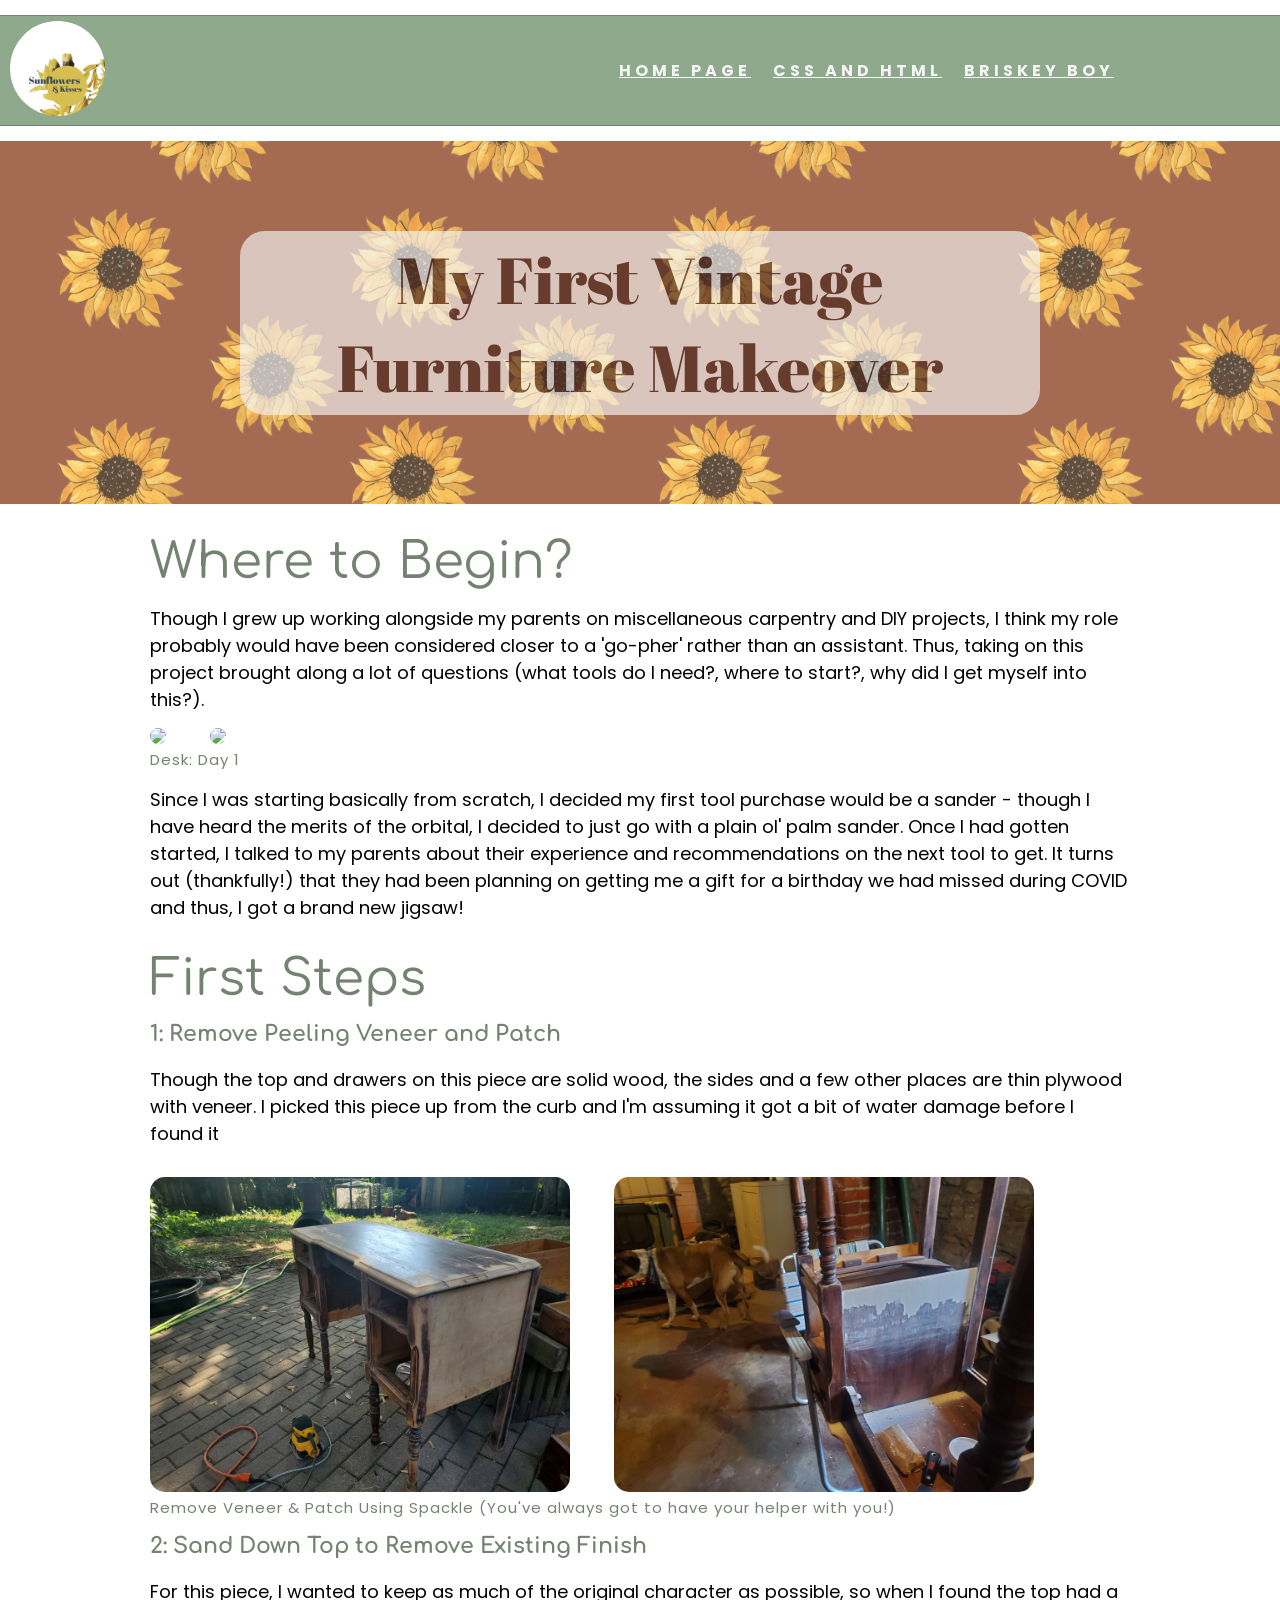
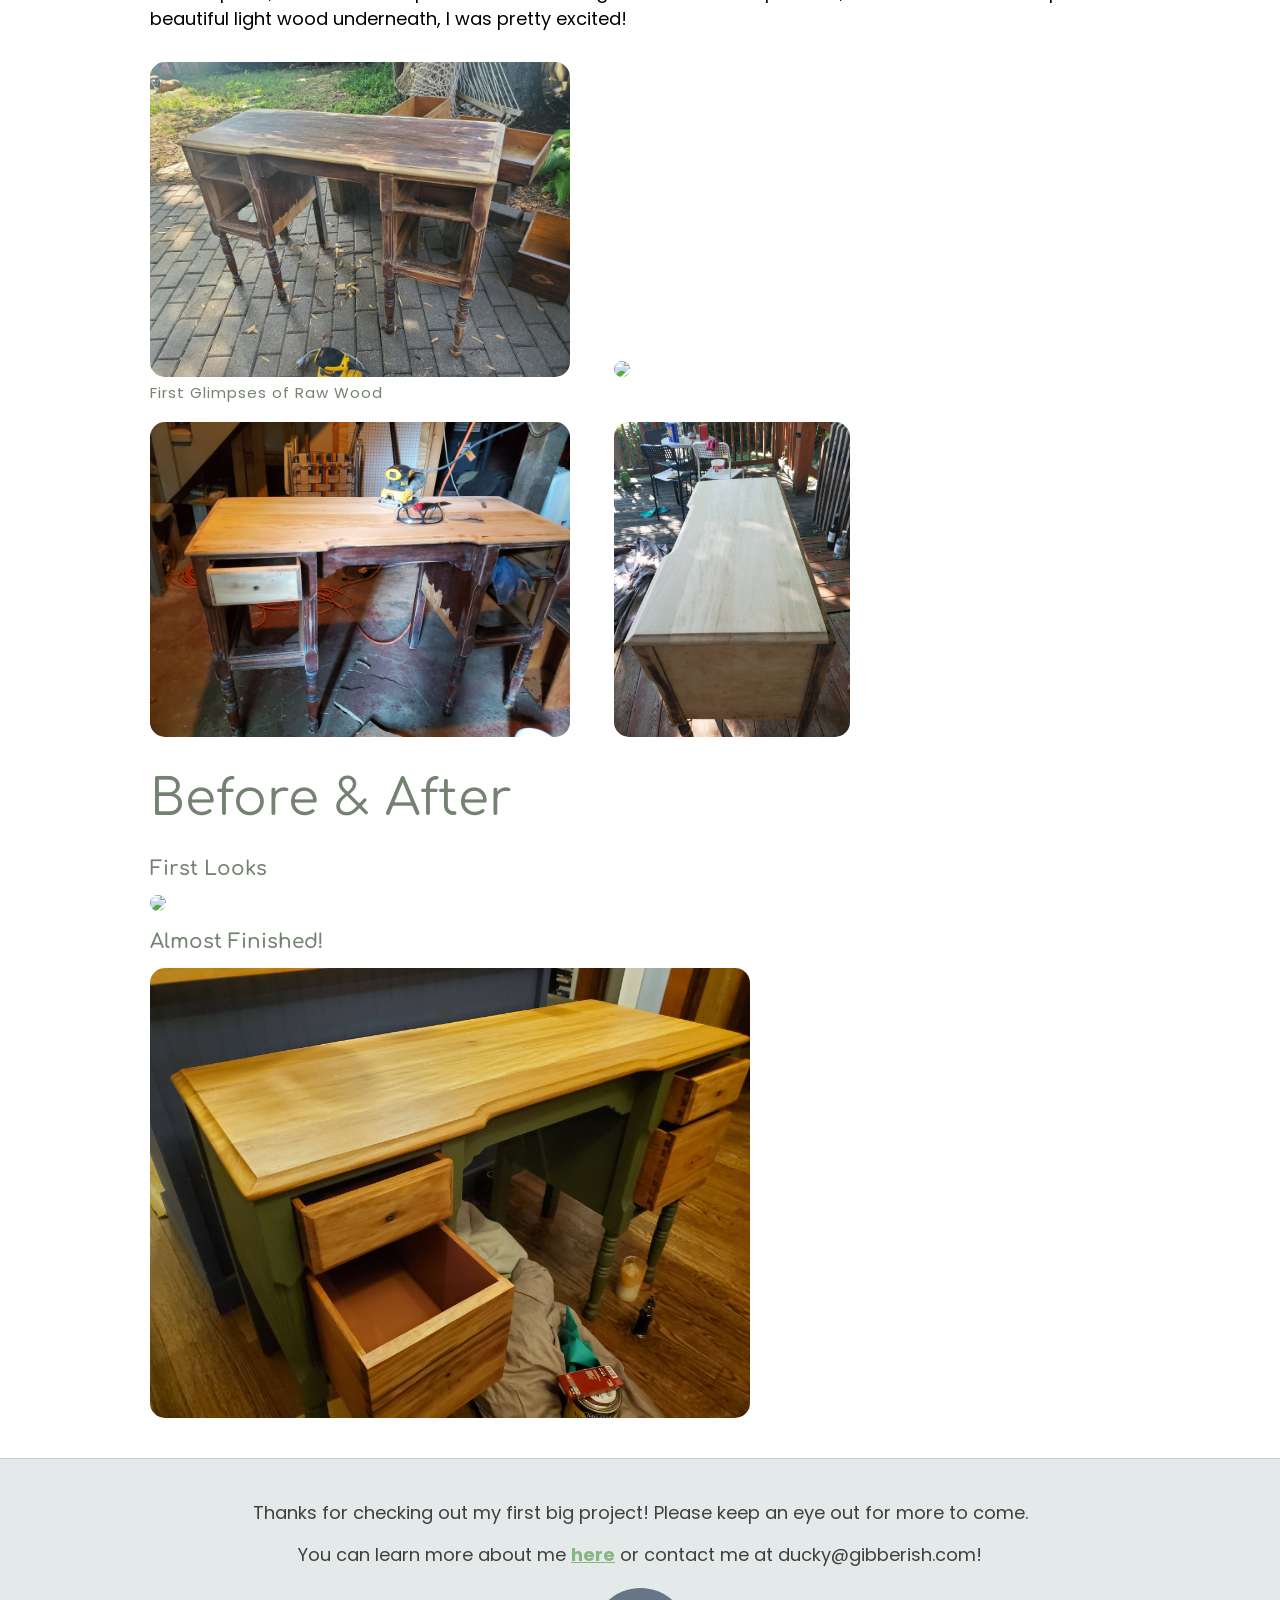
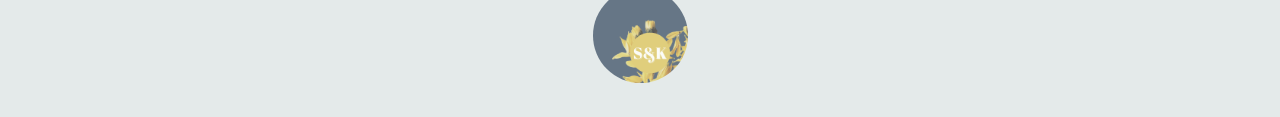
==== desk.html @ 73974607 "MISC" ====
<!DOCTYPE html>
<html>
<html lang="en">
  <head>
    <link href="./resources/css/desk.css" rel='stylesheet'>
    <meta charset="UTF-8">
    <meta http-equiv="X-UA-Compatible" content="IE=edge">
    <meta name="viewport" content="width=device-width, initial-scale=1.0">
    <title>Brooke's Desk Revamp</title>
    <link rel="preconnect" href="https://fonts.googleapis.com"><link rel="preconnect" href="https://fonts.gstatic.com" crossorigin><link href="https://fonts.googleapis.com/css2?family=Abril+Fatface&family=Comfortaa:wght@300;400;500;700&family=Dancing+Script:wght@400;700&family=Poppins:ital,wght@0,300;0,400;1,300;1,400&display=swap" rel="stylesheet">
  </head>

  <body>
    <nav id="nav">
      <div id="logocont">
        <a href="./index.html"><img id="logo" src="./resources/Images/TEST LOGO_3_12.15.22 s&k.png" alt="" height="95px"></a>
      </div>
      <div id="TBD">
        <P>|||</P>
      </div>
      <div id="menuitems">
        <ul>
          <li><a href='./index.html'>Home Page</a></li>
          <li><a href='./index1.html' title="A Few Quick Notes">CSS and HTML</a></li>
          <li><a href='./resources/Images/Brisket.mp4' target="_blank">Briskey Boy</a></li>
        </ul>
      </div>
     </nav>

    <main>
      <div id='banner'>
        <h1>My First Vintage Furniture Makeover</h1>
      </div>
      <div class="mainbody"></div>
        <h2 class='title2'>Where to Begin?</h2>
        <p>Though I grew up working alongside my parents on miscellaneous carpentry and DIY projects, I think my role
        probably would have been considered closer to a 'go-pher' rather than an assistant. Thus, taking on this project
        brought along a lot of questions (what tools do I need?, where to start?, why did I get myself into this?).</p>
        </div>

      <figure>
        <img src='./resources/Images/20220811_135604.jpg' height="" width="420" class='left-image' />
        <img src='./resources/Images/20220811_135611.jpg' height="" width="420" />
        <figcaption class='caption'>Desk: Day 1</figcaption>
      </figure>

      <p class=standardtext>Since I was starting basically from scratch, I decided my first tool purchase would be a
        sander - though I have heard the merits of the orbital, I decided to just go with a plain ol' palm sander. Once I
        had gotten started, I talked to my parents about their experience and recommendations on the next tool to get. It
        turns out (thankfully!) that they had been planning on getting me a gift for a birthday we had missed during COVID
        and thus, I got a brand new jigsaw! </p>

      <h2 class='title2'>First Steps</h2>
      <h3 class='title3'>1: Remove Peeling Veneer and Patch</h3>
      <p class='standardtext'> Though the top and drawers on this piece are solid wood, the sides and a few other places
        are thin plywood with veneer. I picked this piece up from the curb and I'm assuming it got a bit of water damage
        before I found it
      <p>

      <figure>
        <img src='./resources/Images/20220815_161656.jpg' height="" width="420" class='left-image' />
        <img src='./resources/Images/20220906_110650.jpg' height="" width="420" />
        <figcaption class='caption'>Remove Veneer & Patch Using Spackle (You've always got to have your helper with you!)
        </figcaption>
      </figure>

      <h3 class='title3'>2: Sand Down Top to Remove Existing Finish</h3>
      <p class='standardtext'> For this piece, I wanted to keep as much of the original character as possible, so when I
        found the top had a beautiful light wood underneath, I was pretty excited!
      <p>
      <figure>
        <img src='./resources/Images/20220815_161702.jpg' height="" width="420" class='left-image' />
        <img src='./resources/Images/20220908_180644.jpg' height="" width="420" />
        <figcaption class='caption'>First Glimpses of Raw Wood</figcaption>
        <br>
        <img src='./resources/Images/20220826_182515.jpg' height="" width="420" class='left-image' />
        <img src='./resources/Images/20220908_164429.jpg' height="315" width="" />
      </figure>

      <h2 class='title2'> Before & After </h2>
      <figure>
        <p class='imghead'>First Looks</p>
        <img src='./resources/Images/20220811_135611.jpg' height="" width="600" class='left-image' />
        <figcaption class='caption'></figcaption>
      </figure>
      <figure>
        <p class='imghead'>Almost Finished!</p>
        <img src='./resources/Images/20221106_182358.jpg' height="" width="600" class='left-image' />
      </figure>
      <br><br>
    </main>
    <footer>
      <p class='foot'>Thanks for checking out my first big project! Please keep an eye out for more to come.</p>
      <p class='foot'>You can learn more about me <a href=https://www.linkedin.com/in/brookedewing/ target=_blank>here</a>
        or contact me at ducky@gibberish.com!</p>
      <div id="footSandK">
        <a href="./index.html"><img id="logo" src="./resources/Images/TEST LOGO_4_12.15.22 s&k.png" alt="" height="95px"></a>
      </div>
    </footer>

  </body>

</html>
---- resources/css/desk.css ----
/*this resets the browser defaults!*/
* {
  box-sizing: border-box;
  margin: 0;
  padding: 0;
  /* border: 1px solid blue; */
  overflow-x:hidden;
}

#nav {
  display: inline-flex;
  justify-content:space-between;
  align-items: center;
  width: 100%;
  position: sticky;
  top: 0px;
  z-index: 10;
  margin: 15px 0;
  flex-wrap: wrap;
  align-content:center;
  background-color: #8EA98C;
  border-bottom: 1px solid #748371;
  border-top: 1px solid #748371;
}
 
#nav#logocont {
  width: 15%;
  min-height: 95px;
}  

img#logo {
  border-radius: 75px;
  margin: 5px 10px;
}
 
#menuitems {
  width: 70%;
  display: flex;
  justify-content:end;
  min-width: 450px;
}

#menuitems ul {
  display: flex;
  margin: 0 5px;
}

#menuitems li a {
  display: inline-flex;
  flex: 1 0 50px;
  margin: 0 3px;
  text-align: center;
  color: #f5f5f5;
  font-family: 'Poppins', sans-serif;
  font-weight: 700;
  font-size: 16px;
  letter-spacing: 4px;
  text-transform: uppercase;
  transition: background-color 0.75s color 0.75s;
  list-style: none;
  padding: 8px;
  border-radius: 7px;
}

#menuitems a:hover {
  color: black;
  background-color: f5f5f5;
}

#menuitems a:active {
  color: f5f5f5;
  background-color: #aa6f10;
}

#TBD {
  width: 10%;
  text-align: center;
}

/* Need to continue editing here!!! */

#banner {
  display: inline-flex;
  justify-content:center;
  align-items: center;
  background-image: url('../Images/Sunflower.png'); 
  background-attachment: fixed;
  background-size: 75%;
  /* height: 300px;  */
  width: 100%;
  padding: 7%;
  flex-wrap: wrap;
  overflow-x :hidden;
}

#banner h1 {
  border: 4px solid #f5f5f5;
  border-radius: 25px;
  color: #472319;
  background-color: #f5f5f5;
  opacity: 0.65;
  font-family: 'Abril Fatface', cursive;
  font-size: 65px;
  font-weight: 500;
  text-align: center;
  min-width: 500px;
  max-width: 800px;
}

main {
  position: relative;
}

h2,
h3 {
  font-family: 'Comfortaa', cursive;
  padding: 0 150px;
  margin: 15px 0px;
}


.title2 {
  color: #748371;
  font-size: 50px;
  padding-top: 15px;
  font-weight: 400;
}

.title3 {
  color: #748371;
  font-size: 22px;
  padding-bottom: 5px;
}

p,
ul {
  color: #000;
  font-family: 'Poppins', sans-serif;
  font-size: 18px;
  padding: 0 150px;
  margin: 15px 0px;
}

figcaption {
  padding-left: 45px;
}

img {
  margin-left: 40px;
  border-radius: 15px;
}

a {
  color: #748371;
}

a:hover {
  color: #F7FFFF;
}

.imghead {
  color: #748371;
  font-family: 'Comfortaa', cursive;
  font-size: 20px;
  font-weight: 600;
}

.caption {
  color: #748371;
  font-weight: 400px;
  font-family: 'Poppins', sans-serif;
  font-size: 15px;
  letter-spacing: 1px;
  padding: 0 150px;
}


footer {
  opacity: 0.75;
  text-align: center;
  padding-top: 25px;
  padding-bottom: 25px;
  border-top: 1px solid #B6BCBB;
  background-color: #DCE4E3;
  position: relative;
}

a[href*='linkedin'] {
  color: #629D57;
  font-weight: bold;
}

.left-image {
  margin-left: 150px;
}
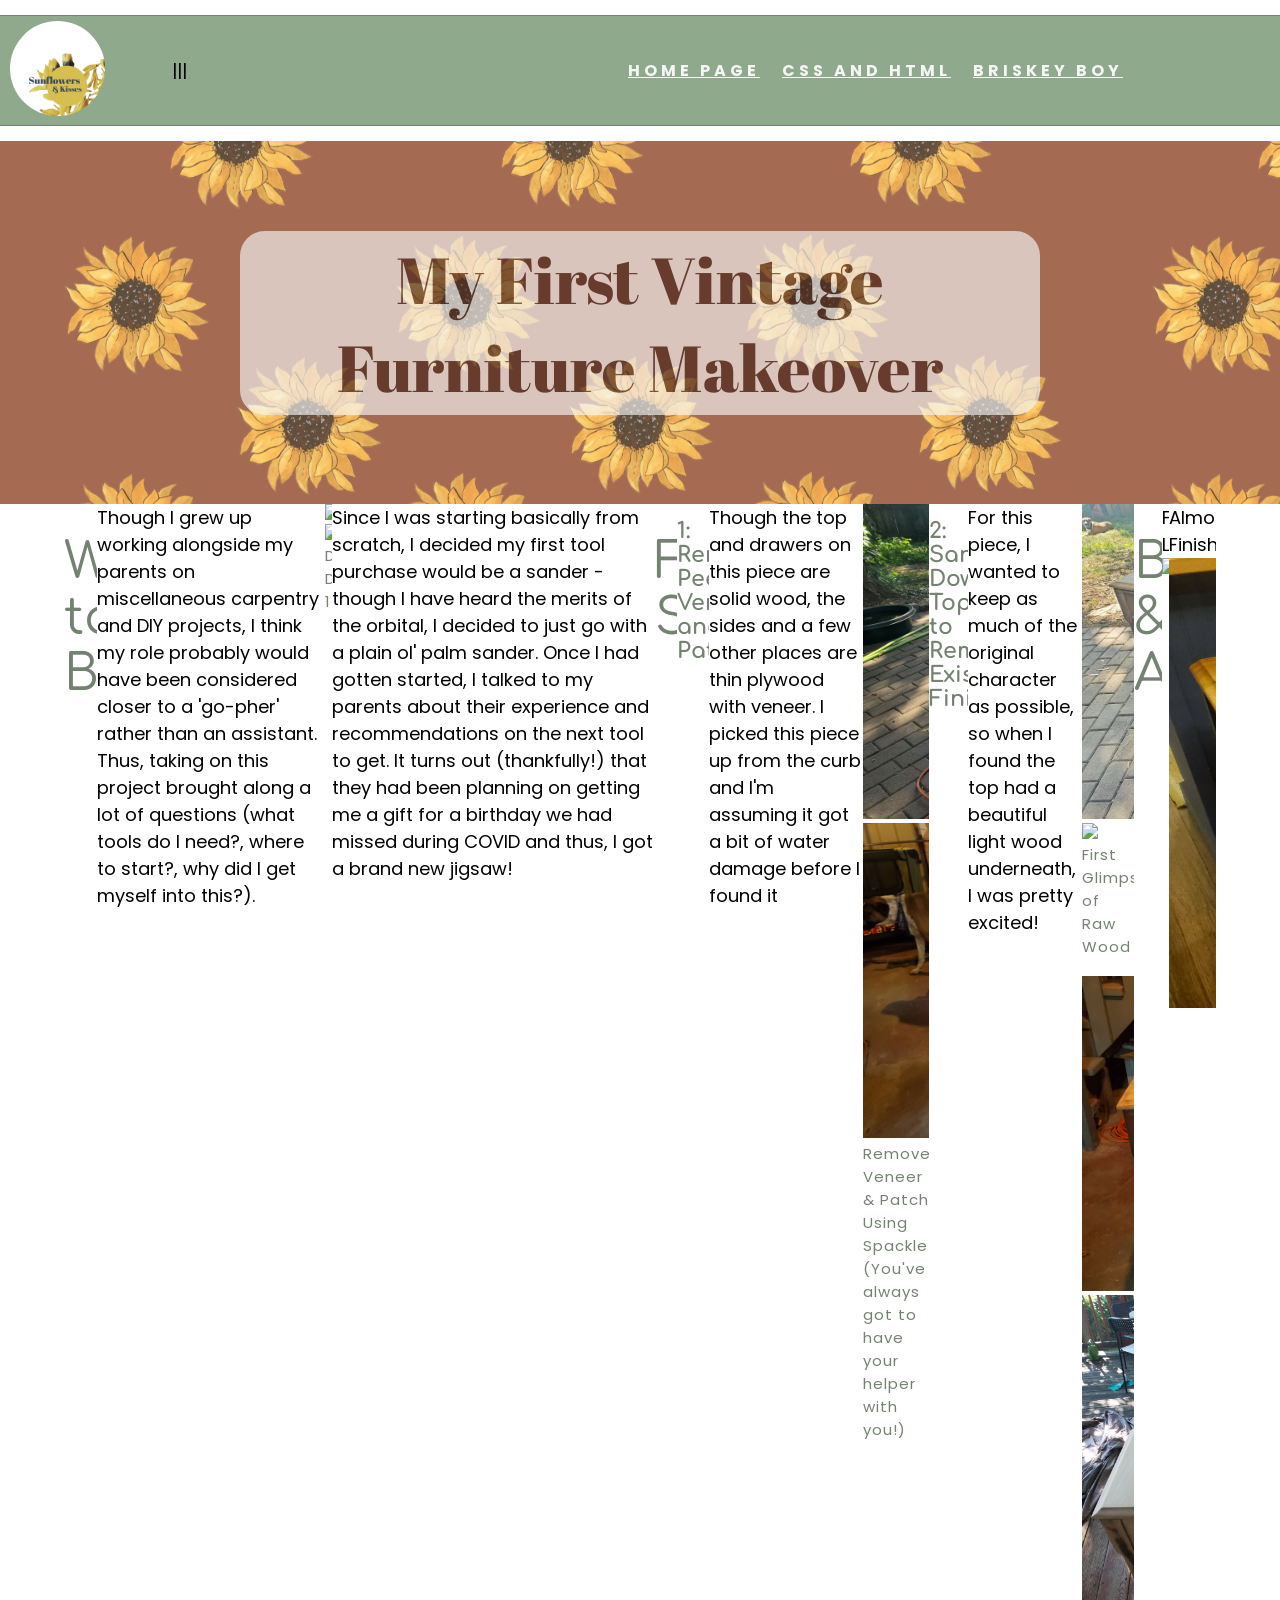
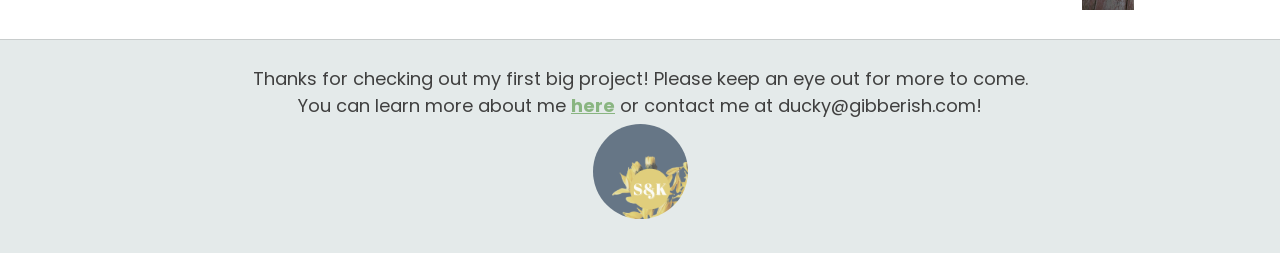
==== commit 2105dba6: "MISC" ====
--- a/desk.html
+++ b/desk.html
@@ -31,63 +31,64 @@
       <div id='banner'>
         <h1>My First Vintage Furniture Makeover</h1>
       </div>
-      <div class="mainbody"></div>
+      <div class="mainbody">
         <h2 class='title2'>Where to Begin?</h2>
         <p>Though I grew up working alongside my parents on miscellaneous carpentry and DIY projects, I think my role
         probably would have been considered closer to a 'go-pher' rather than an assistant. Thus, taking on this project
         brought along a lot of questions (what tools do I need?, where to start?, why did I get myself into this?).</p>
-        </div>
+        
 
-      <figure>
-        <img src='./resources/Images/20220811_135604.jpg' height="" width="420" class='left-image' />
-        <img src='./resources/Images/20220811_135611.jpg' height="" width="420" />
-        <figcaption class='caption'>Desk: Day 1</figcaption>
-      </figure>
+        <figure>
+          <img src='./resources/Images/20220811_135604.jpg' height="" width="420" class='left-image' />
+          <img src='./resources/Images/20220811_135611.jpg' height="" width="420" />
+          <figcaption class='caption'>Desk: Day 1</figcaption>
+        </figure>
 
-      <p class=standardtext>Since I was starting basically from scratch, I decided my first tool purchase would be a
+        <p class=standardtext>Since I was starting basically from scratch, I decided my first tool purchase would be a
         sander - though I have heard the merits of the orbital, I decided to just go with a plain ol' palm sander. Once I
         had gotten started, I talked to my parents about their experience and recommendations on the next tool to get. It
         turns out (thankfully!) that they had been planning on getting me a gift for a birthday we had missed during COVID
         and thus, I got a brand new jigsaw! </p>
 
-      <h2 class='title2'>First Steps</h2>
-      <h3 class='title3'>1: Remove Peeling Veneer and Patch</h3>
-      <p class='standardtext'> Though the top and drawers on this piece are solid wood, the sides and a few other places
+        <h2 class='title2'>First Steps</h2>
+        <h3 class='title3'>1: Remove Peeling Veneer and Patch</h3>
+        <p class='standardtext'> Though the top and drawers on this piece are solid wood, the sides and a few other places
         are thin plywood with veneer. I picked this piece up from the curb and I'm assuming it got a bit of water damage
         before I found it
-      <p>
+        <p>
 
-      <figure>
-        <img src='./resources/Images/20220815_161656.jpg' height="" width="420" class='left-image' />
-        <img src='./resources/Images/20220906_110650.jpg' height="" width="420" />
-        <figcaption class='caption'>Remove Veneer & Patch Using Spackle (You've always got to have your helper with you!)
-        </figcaption>
-      </figure>
+        <figure>
+          <img src='./resources/Images/20220815_161656.jpg' height="" width="420" class='left-image' />
+          <img src='./resources/Images/20220906_110650.jpg' height="" width="420" />
+          <figcaption class='caption'>Remove Veneer & Patch Using Spackle (You've always got to have your helper with you!)
+          </figcaption>
+        </figure>
 
-      <h3 class='title3'>2: Sand Down Top to Remove Existing Finish</h3>
-      <p class='standardtext'> For this piece, I wanted to keep as much of the original character as possible, so when I
+        <h3 class='title3'>2: Sand Down Top to Remove Existing Finish</h3>
+        <p class='standardtext'> For this piece, I wanted to keep as much of the original character as possible, so when I
         found the top had a beautiful light wood underneath, I was pretty excited!
-      <p>
-      <figure>
-        <img src='./resources/Images/20220815_161702.jpg' height="" width="420" class='left-image' />
-        <img src='./resources/Images/20220908_180644.jpg' height="" width="420" />
-        <figcaption class='caption'>First Glimpses of Raw Wood</figcaption>
-        <br>
-        <img src='./resources/Images/20220826_182515.jpg' height="" width="420" class='left-image' />
-        <img src='./resources/Images/20220908_164429.jpg' height="315" width="" />
-      </figure>
+        <p>
+        <figure>
+          <img src='./resources/Images/20220815_161702.jpg' height="" width="420" class='left-image' />
+          <img src='./resources/Images/20220908_180644.jpg' height="" width="420" />
+          <figcaption class='caption'>First Glimpses of Raw Wood</figcaption>
+          <br>
+          <img src='./resources/Images/20220826_182515.jpg' height="" width="420" class='left-image' />
+          <img src='./resources/Images/20220908_164429.jpg' height="315" width="" />
+        </figure>
 
-      <h2 class='title2'> Before & After </h2>
-      <figure>
-        <p class='imghead'>First Looks</p>
-        <img src='./resources/Images/20220811_135611.jpg' height="" width="600" class='left-image' />
-        <figcaption class='caption'></figcaption>
-      </figure>
-      <figure>
-        <p class='imghead'>Almost Finished!</p>
-        <img src='./resources/Images/20221106_182358.jpg' height="" width="600" class='left-image' />
-      </figure>
-      <br><br>
+        <h2 class='title2'> Before & After </h2>
+        <figure>
+          <p class='imghead'>First Looks</p>
+          <img src='./resources/Images/20220811_135611.jpg' height="" width="600" class='left-image' />
+          <figcaption class='caption'></figcaption>
+        </figure>
+        <figure>
+          <p class='imghead'>Almost Finished!</p>
+          <img src='./resources/Images/20221106_182358.jpg' height="" width="600" class='left-image' />
+        </figure>
+      
+      </div>
     </main>
     <footer>
       <p class='foot'>Thanks for checking out my first big project! Please keep an eye out for more to come.</p>
--- a/resources/css/desk.css
+++ b/resources/css/desk.css
@@ -9,7 +9,7 @@
 
 #nav {
   display: inline-flex;
-  justify-content:space-between;
+  justify-content:left;
   align-items: center;
   width: 100%;
   position: sticky;
@@ -85,7 +85,7 @@
   align-items: center;
   background-image: url('../Images/Sunflower.png'); 
   background-attachment: fixed;
-  background-size: 75%;
+  background-size: 85%;
   /* height: 300px;  */
   width: 100%;
   padding: 7%;
@@ -103,18 +103,24 @@
   font-size: 65px;
   font-weight: 500;
   text-align: center;
-  min-width: 500px;
-  max-width: 800px;
-}
-
-main {
+  width: 800px;
+  min-width: 400px;
+}
+
+.mainbody {
+  display: flex;
+  /* flex-direction: column; */
+  margin: 0 5%;
+}
+
+/* main {
   position: relative;
-}
+} */
 
 h2,
 h3 {
   font-family: 'Comfortaa', cursive;
-  padding: 0 150px;
+  /* padding: 0 150px; */
   margin: 15px 0px;
 }
 
@@ -137,18 +143,18 @@
   color: #000;
   font-family: 'Poppins', sans-serif;
   font-size: 18px;
-  padding: 0 150px;
-  margin: 15px 0px;
-}
-
-figcaption {
+  /* padding: 0 150px; */
+  /* margin: 15px 0px; */
+}
+
+/* figcaption {
   padding-left: 45px;
-}
-
-img {
+} */
+
+/* img {
   margin-left: 40px;
   border-radius: 15px;
-}
+} */
 
 a {
   color: #748371;
@@ -158,12 +164,12 @@
   color: #F7FFFF;
 }
 
-.imghead {
+/* .imghead {
   color: #748371;
   font-family: 'Comfortaa', cursive;
   font-size: 20px;
   font-weight: 600;
-}
+} */
 
 .caption {
   color: #748371;
@@ -171,7 +177,7 @@
   font-family: 'Poppins', sans-serif;
   font-size: 15px;
   letter-spacing: 1px;
-  padding: 0 150px;
+  /* padding: 0 150px; */
 }
 
 
@@ -183,6 +189,7 @@
   border-top: 1px solid #B6BCBB;
   background-color: #DCE4E3;
   position: relative;
+  margin-top: 25px;
 }
 
 a[href*='linkedin'] {
@@ -190,6 +197,6 @@
   font-weight: bold;
 }
 
-.left-image {
+/* .left-image {
   margin-left: 150px;
-}+} */
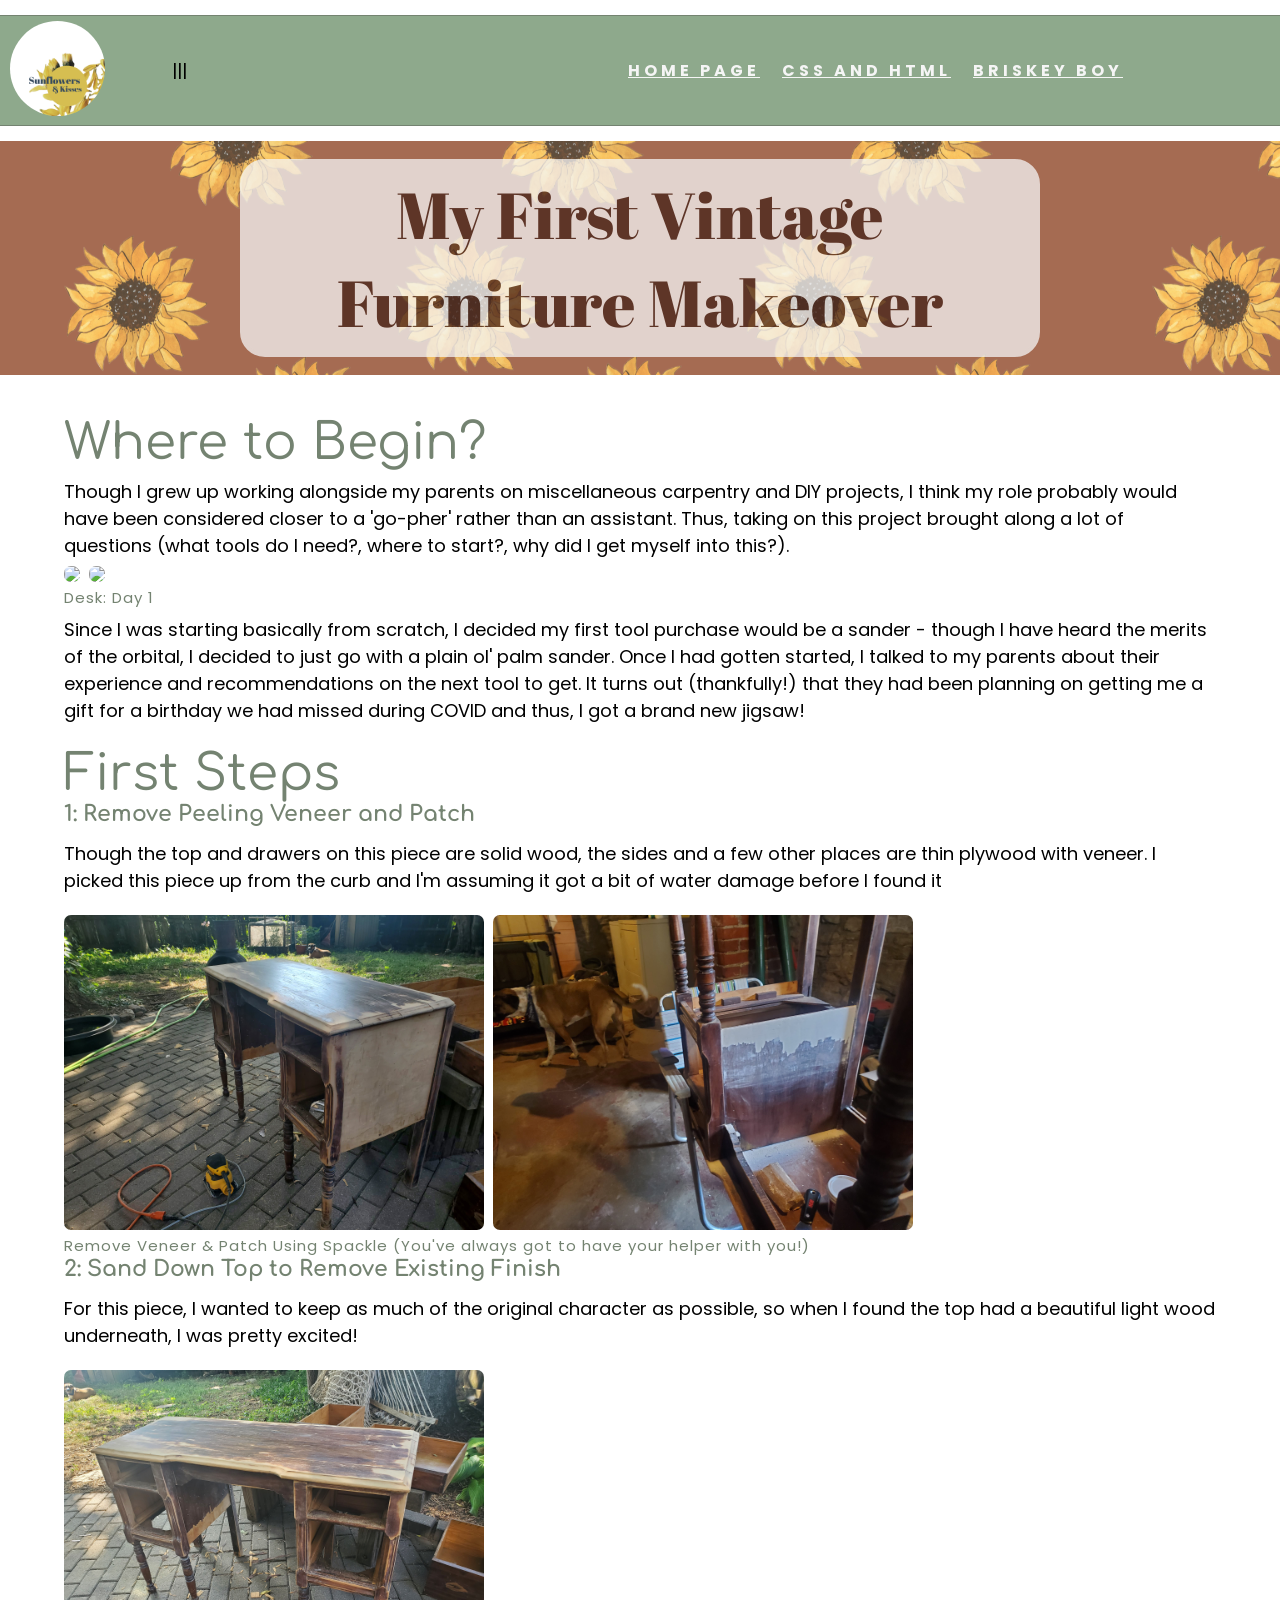
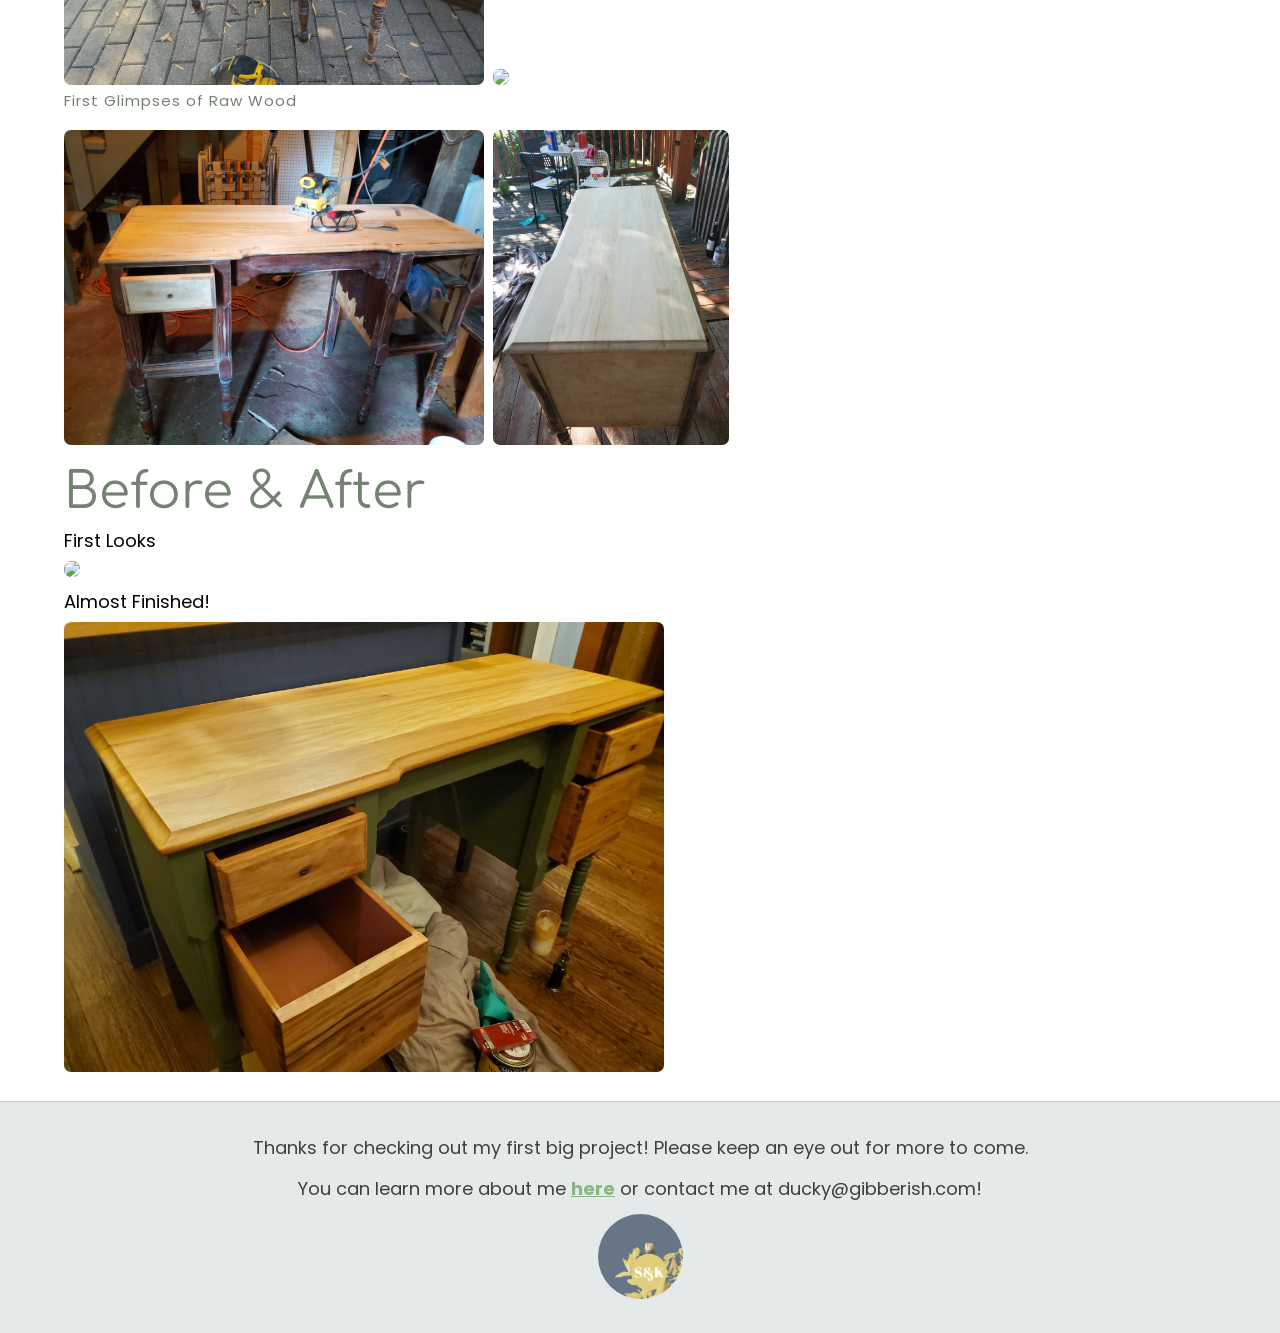
==== commit 7d81b206: "MISC" ====
--- a/desk.html
+++ b/desk.html
@@ -95,7 +95,7 @@
       <p class='foot'>You can learn more about me <a href=https://www.linkedin.com/in/brookedewing/ target=_blank>here</a>
         or contact me at ducky@gibberish.com!</p>
       <div id="footSandK">
-        <a href="./index.html"><img id="logo" src="./resources/Images/TEST LOGO_4_12.15.22 s&k.png" alt="" height="95px"></a>
+        <a href="./index.html"><img id="logo" src="./resources/Images/TEST LOGO_4_12.15.22 s&k.png" alt="" height="85px"></a>
       </div>
     </footer>
 
--- a/resources/css/desk.css
+++ b/resources/css/desk.css
@@ -75,6 +75,7 @@
 #TBD {
   width: 10%;
   text-align: center;
+  color: f5f5f5;
 }
 
 /* Need to continue editing here!!! */
@@ -88,9 +89,10 @@
   background-size: 85%;
   /* height: 300px;  */
   width: 100%;
-  padding: 7%;
   flex-wrap: wrap;
-  overflow-x :hidden;
+  overflow-x:hidden;
+  padding: 18px 5%;
+  margin-bottom: 25px;
 }
 
 #banner h1 {
@@ -98,18 +100,19 @@
   border-radius: 25px;
   color: #472319;
   background-color: #f5f5f5;
-  opacity: 0.65;
+  opacity: 0.75;
   font-family: 'Abril Fatface', cursive;
   font-size: 65px;
   font-weight: 500;
   text-align: center;
   width: 800px;
   min-width: 400px;
+  padding: 7px;
 }
 
 .mainbody {
-  display: flex;
-  /* flex-direction: column; */
+  display: inline-flex;
+  flex-direction: column;
   margin: 0 5%;
 }
 
@@ -120,10 +123,7 @@
 h2,
 h3 {
   font-family: 'Comfortaa', cursive;
-  /* padding: 0 150px; */
-  margin: 15px 0px;
-}
-
+}
 
 .title2 {
   color: #748371;
@@ -135,26 +135,31 @@
 .title3 {
   color: #748371;
   font-size: 22px;
-  padding-bottom: 5px;
-}
-
-p,
-ul {
+  padding-bottom: 7px;
+}
+
+p {
   color: #000;
   font-family: 'Poppins', sans-serif;
   font-size: 18px;
-  /* padding: 0 150px; */
-  /* margin: 15px 0px; */
-}
-
-/* figcaption {
-  padding-left: 45px;
+  padding: 7px 0;
+}
+
+/* ul {
+  color: #000;
+  font-family: 'Montserrat', sans-serif;
+  font-size: 18px;
+  margin: 0px 0px;
 } */
 
-/* img {
-  margin-left: 40px;
-  border-radius: 15px;
-} */
+img {
+  border-radius: 7px;
+  margin-right: 5px;
+}
+
+figure {
+  justify-content: space-around;
+}
 
 a {
   color: #748371;
@@ -184,8 +189,7 @@
 footer {
   opacity: 0.75;
   text-align: center;
-  padding-top: 25px;
-  padding-bottom: 25px;
+  padding: 25px 5px;
   border-top: 1px solid #B6BCBB;
   background-color: #DCE4E3;
   position: relative;
@@ -195,8 +199,4 @@
 a[href*='linkedin'] {
   color: #629D57;
   font-weight: bold;
-}
-
-/* .left-image {
-  margin-left: 150px;
-} */+}
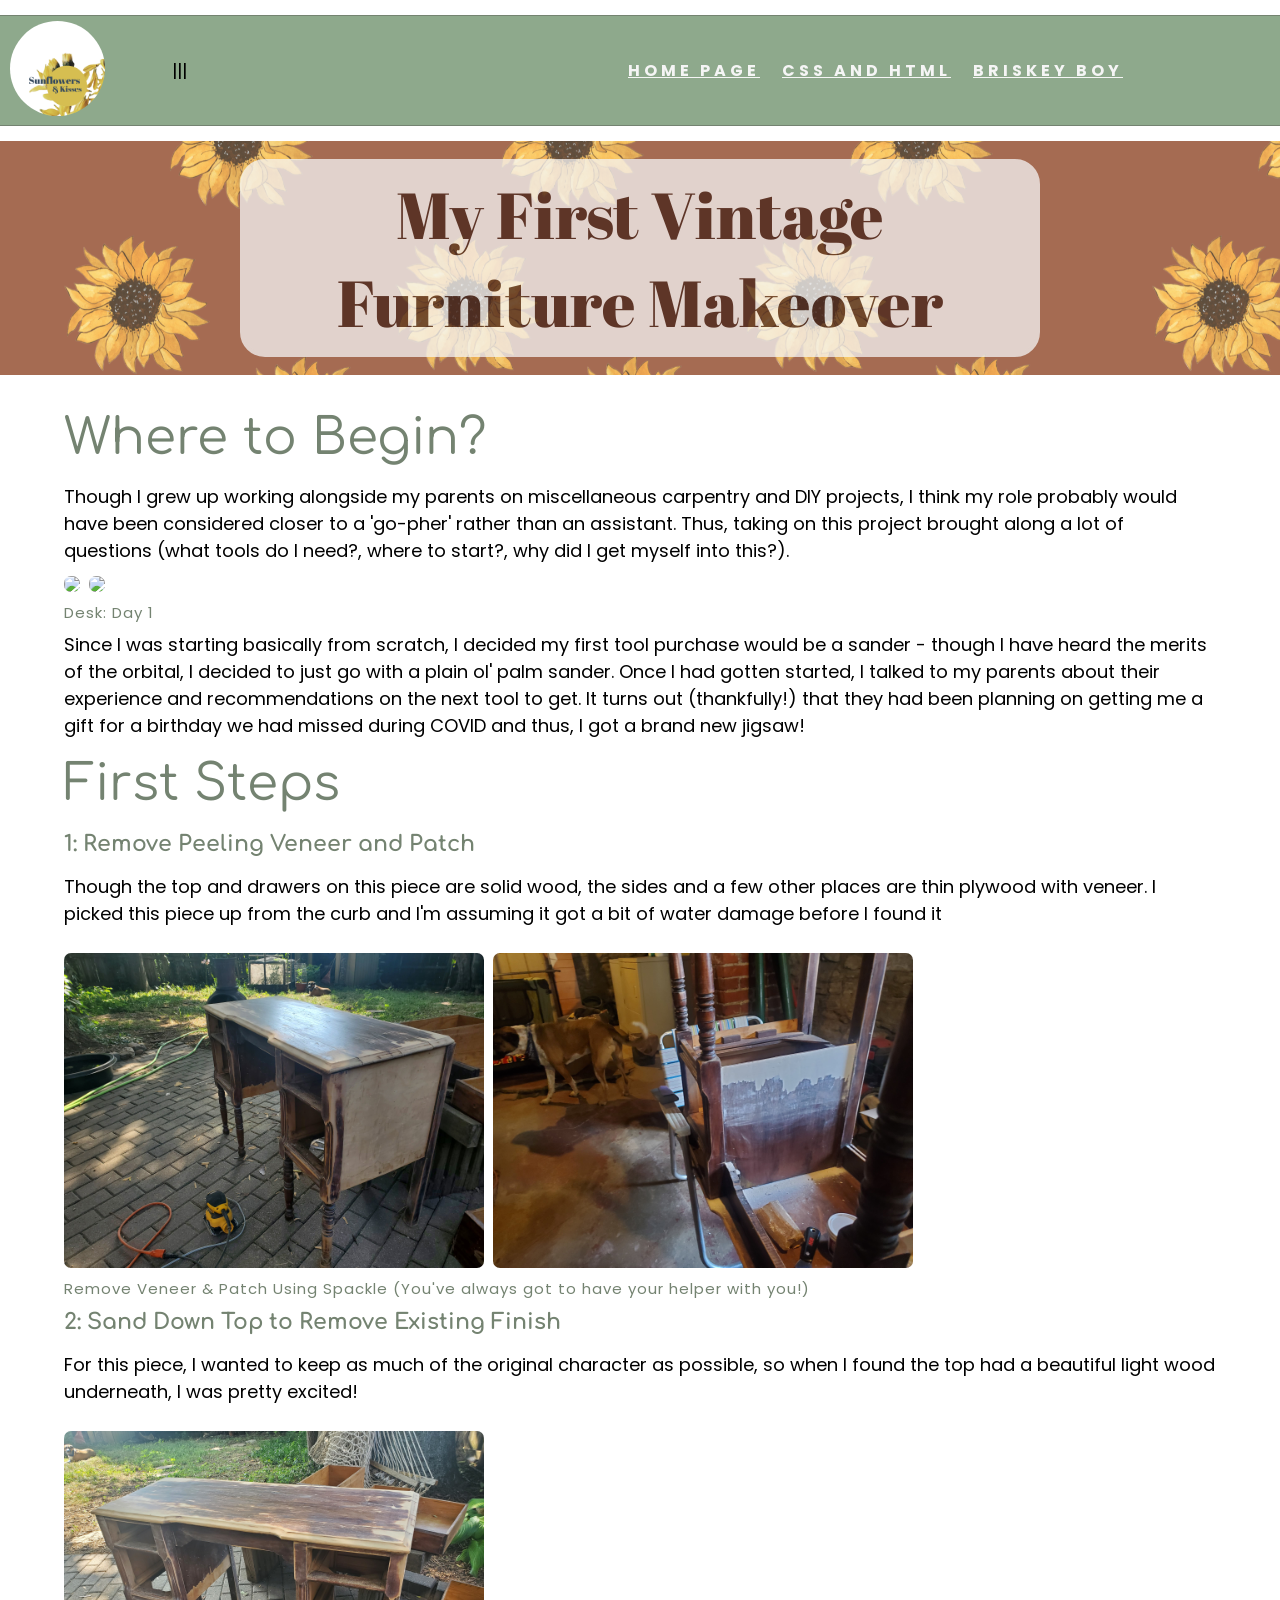
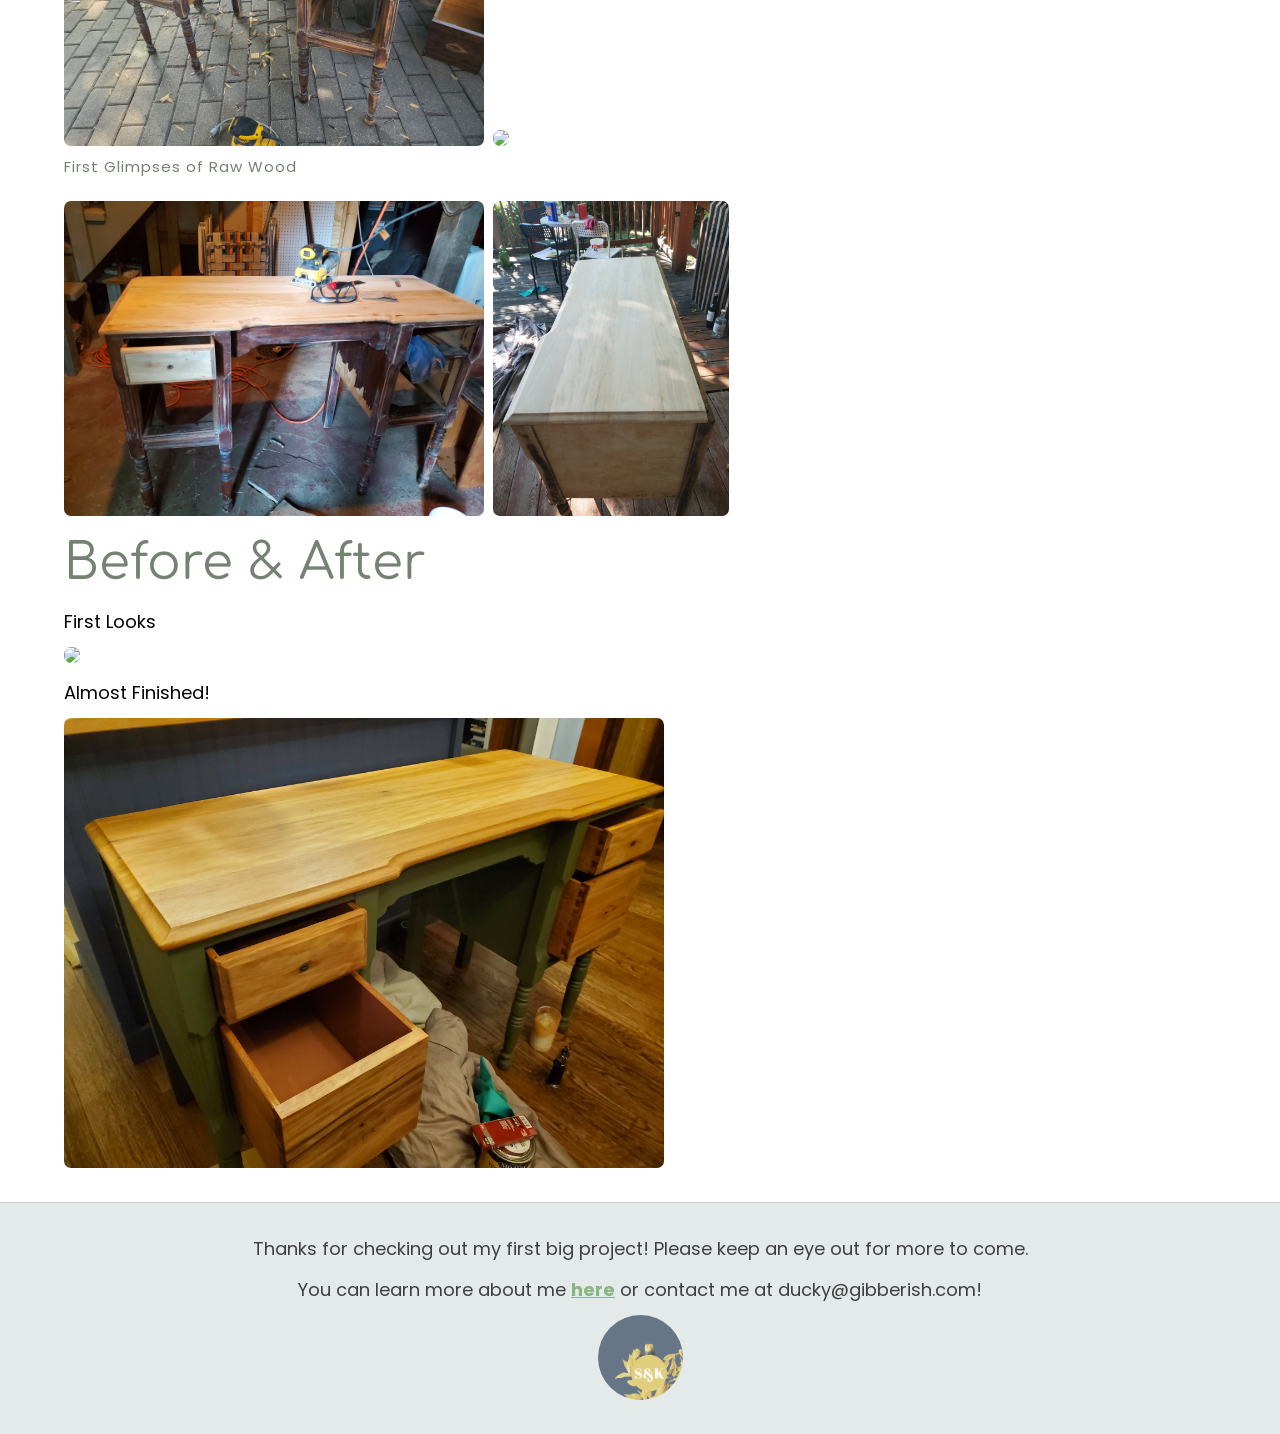
==== commit 58f0676b: "MISC" ====
--- a/desk.html
+++ b/desk.html
@@ -7,7 +7,7 @@
     <meta http-equiv="X-UA-Compatible" content="IE=edge">
     <meta name="viewport" content="width=device-width, initial-scale=1.0">
     <title>Brooke's Desk Revamp</title>
-    <link rel="preconnect" href="https://fonts.googleapis.com"><link rel="preconnect" href="https://fonts.gstatic.com" crossorigin><link href="https://fonts.googleapis.com/css2?family=Abril+Fatface&family=Comfortaa:wght@300;400;500;700&family=Dancing+Script:wght@400;700&family=Poppins:ital,wght@0,300;0,400;1,300;1,400&display=swap" rel="stylesheet">
+    <link rel="preconnect" href="https://fonts.googleapis.com"><link rel="preconnect" href="https://fonts.gstatic.com" crossorigin><link href="https://fonts.googleapis.com/css2?family=Abril+Fatface&family=Comfortaa:wght@300;400;500;700&family=Dancing+Script:wght@400;700&family=Montserrat+Alternates:ital,wght@0,200;0,300;0,400;0,500;0,700;0,800;1,200;1,300;1,400&family=Poppins:ital,wght@0,300;0,400;1,300;1,400&display=swap" rel="stylesheet">
   </head>
 
   <body>
--- a/resources/css/desk.css
+++ b/resources/css/desk.css
@@ -123,19 +123,18 @@
 h2,
 h3 {
   font-family: 'Comfortaa', cursive;
+  padding: 10px 0;
 }
 
 .title2 {
   color: #748371;
   font-size: 50px;
-  padding-top: 15px;
   font-weight: 400;
 }
 
 .title3 {
   color: #748371;
   font-size: 22px;
-  padding-bottom: 7px;
 }
 
 p {
@@ -154,7 +153,7 @@
 
 img {
   border-radius: 7px;
-  margin-right: 5px;
+  margin: 5px 5px 5px 0;
 }
 
 figure {
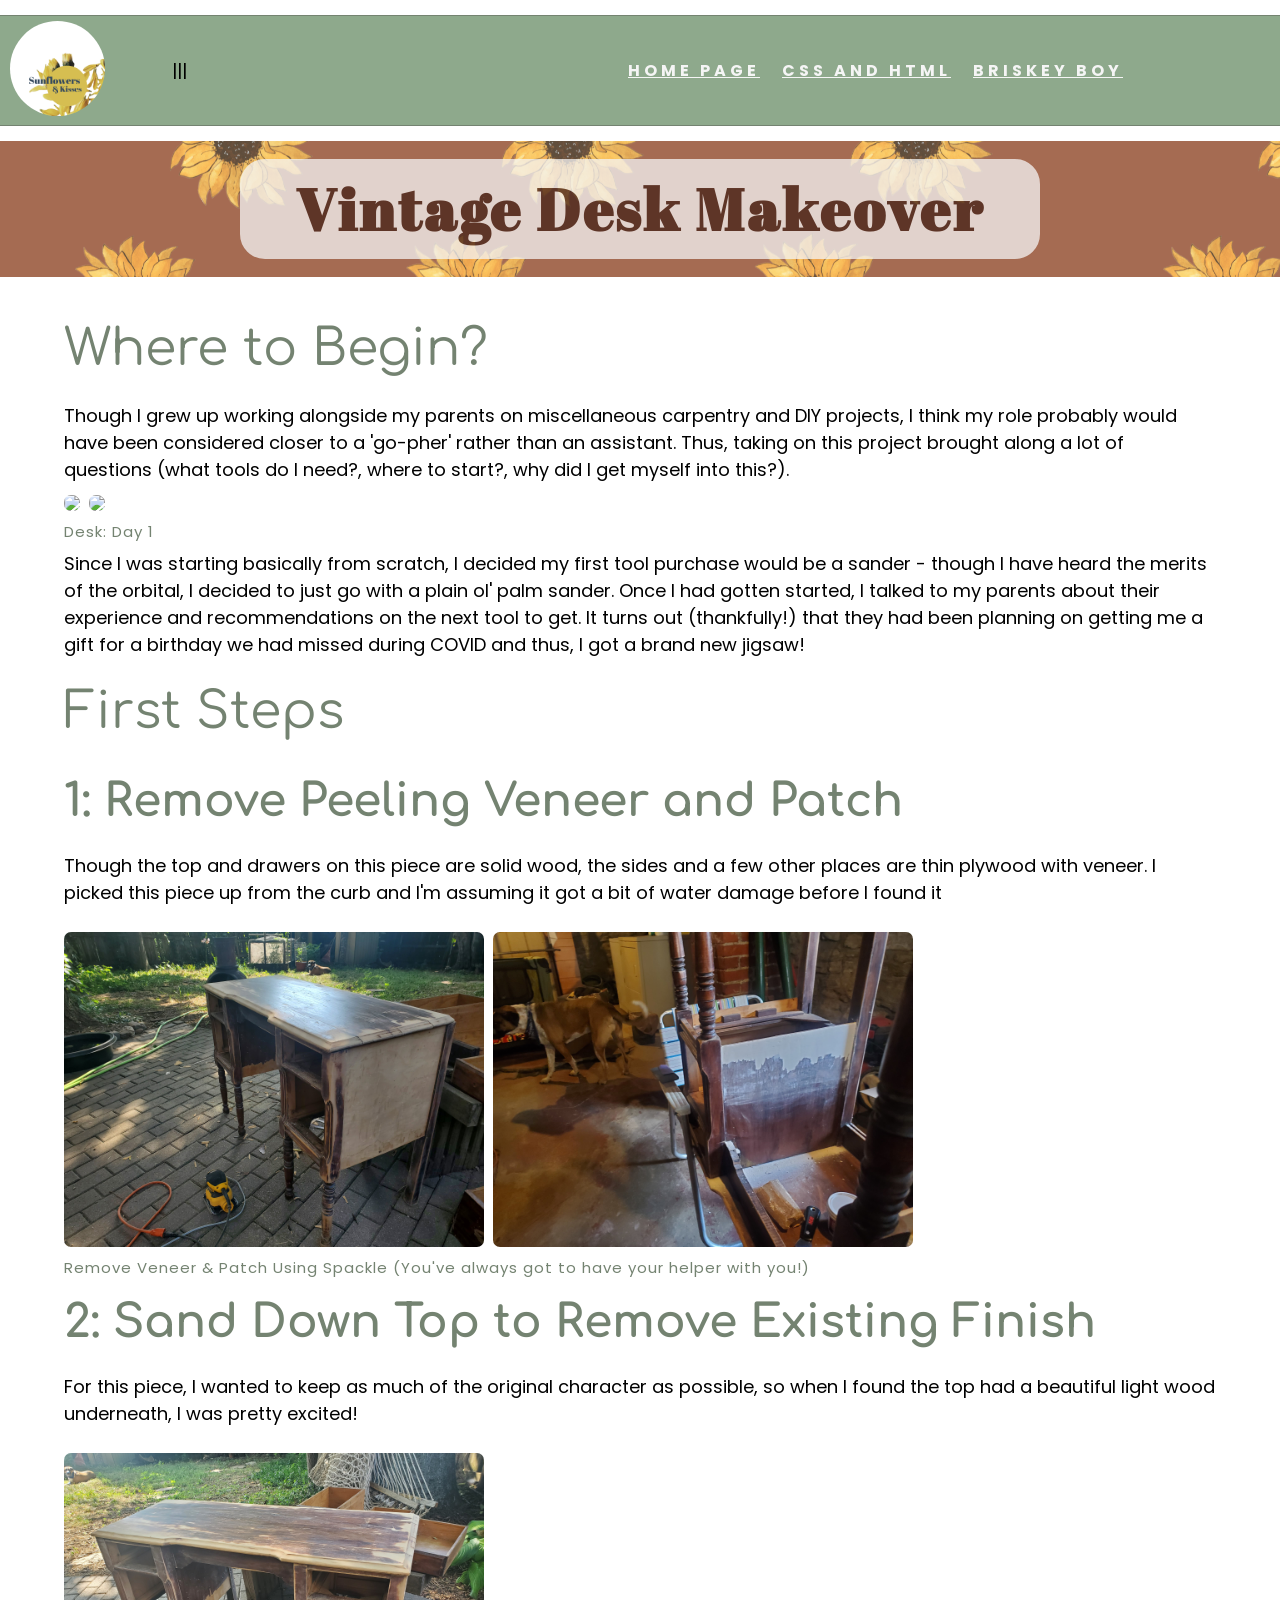
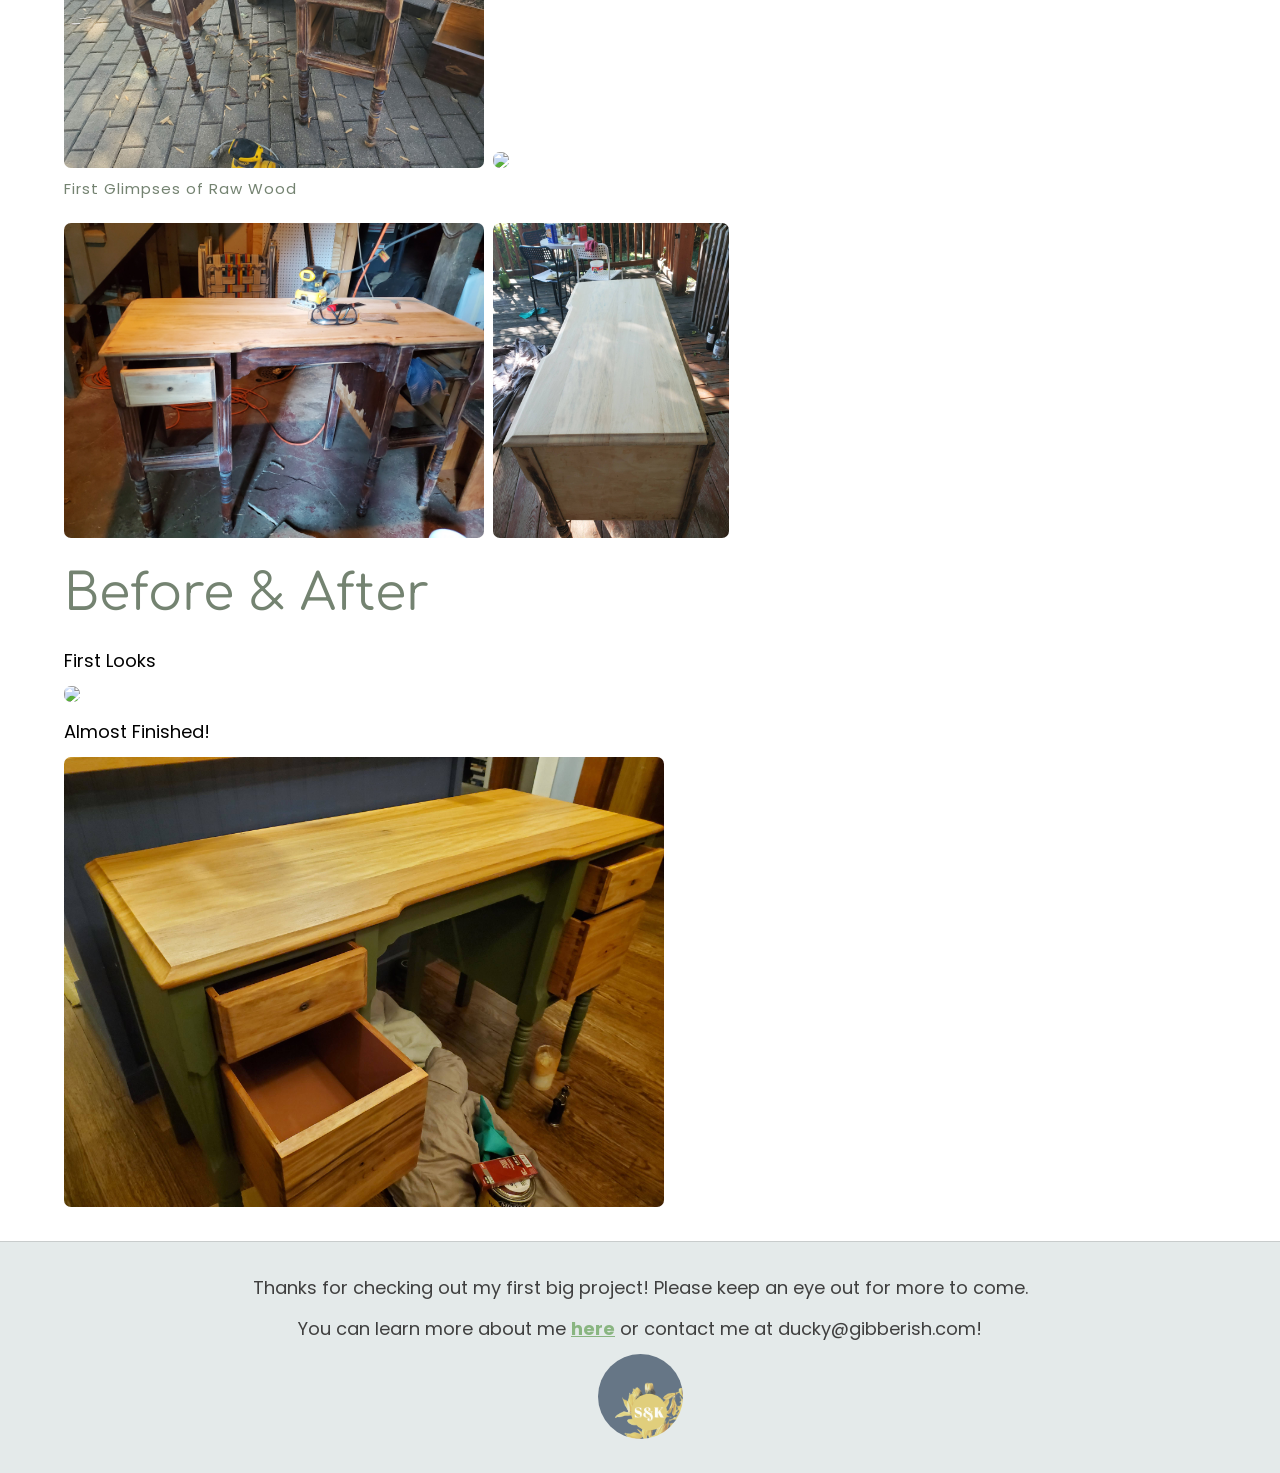
==== commit 052e8787: "MISC" ====
--- a/desk.html
+++ b/desk.html
@@ -29,7 +29,7 @@
 
     <main>
       <div id='banner'>
-        <h1>My First Vintage Furniture Makeover</h1>
+        <h1>Vintage Desk Makeover</h1>
       </div>
       <div class="mainbody">
         <h2 class='title2'>Where to Begin?</h2>
--- a/resources/css/desk.css
+++ b/resources/css/desk.css
@@ -36,8 +36,9 @@
 #menuitems {
   width: 70%;
   display: flex;
+  flex-wrap: wrap;
   justify-content:end;
-  min-width: 450px;
+  min-width: 350px;
 }
 
 #menuitems ul {
@@ -102,39 +103,37 @@
   background-color: #f5f5f5;
   opacity: 0.75;
   font-family: 'Abril Fatface', cursive;
-  font-size: 65px;
-  font-weight: 500;
+  font-size:calc(32px + 2vw);
+  letter-spacing: 3px;
   text-align: center;
   width: 800px;
-  min-width: 400px;
+  min-width: 350px;
+  max-width: 95%;
   padding: 7px;
 }
 
 .mainbody {
-  display: inline-flex;
+  display: flexbox;
   flex-direction: column;
   margin: 0 5%;
 }
 
-/* main {
-  position: relative;
-} */
 
 h2,
 h3 {
   font-family: 'Comfortaa', cursive;
-  padding: 10px 0;
+  padding: 18px 0;
 }
 
 .title2 {
   color: #748371;
-  font-size: 50px;
   font-weight: 400;
+  font-size:calc(25px + 2vw);
 }
 
 .title3 {
   color: #748371;
-  font-size: 22px;
+  font-size:calc(20px + 2vw);
 }
 
 p {
@@ -156,6 +155,10 @@
   margin: 5px 5px 5px 0;
 }
 
+.main img {
+  max-width: 50%;
+}
+
 figure {
   justify-content: space-around;
 }
@@ -188,7 +191,7 @@
 footer {
   opacity: 0.75;
   text-align: center;
-  padding: 25px 5px;
+  padding: 25px 15px;
   border-top: 1px solid #B6BCBB;
   background-color: #DCE4E3;
   position: relative;
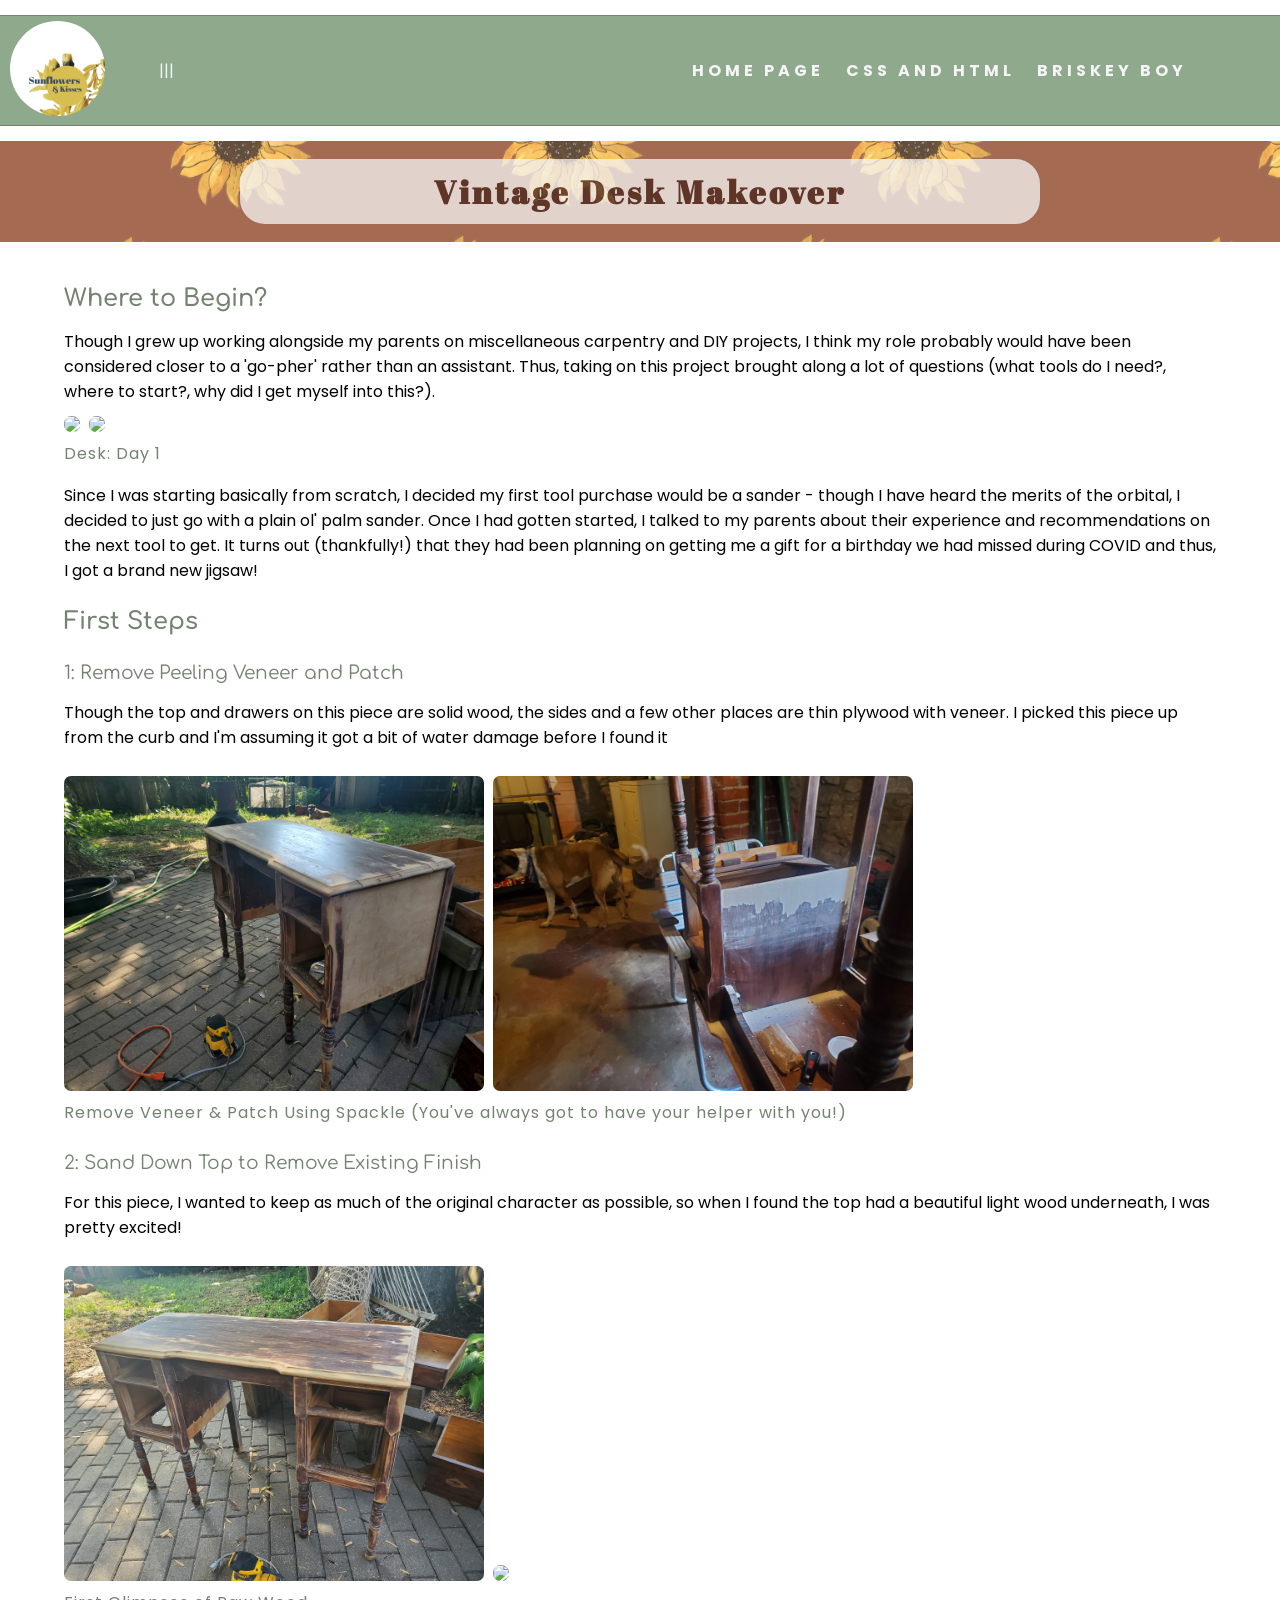
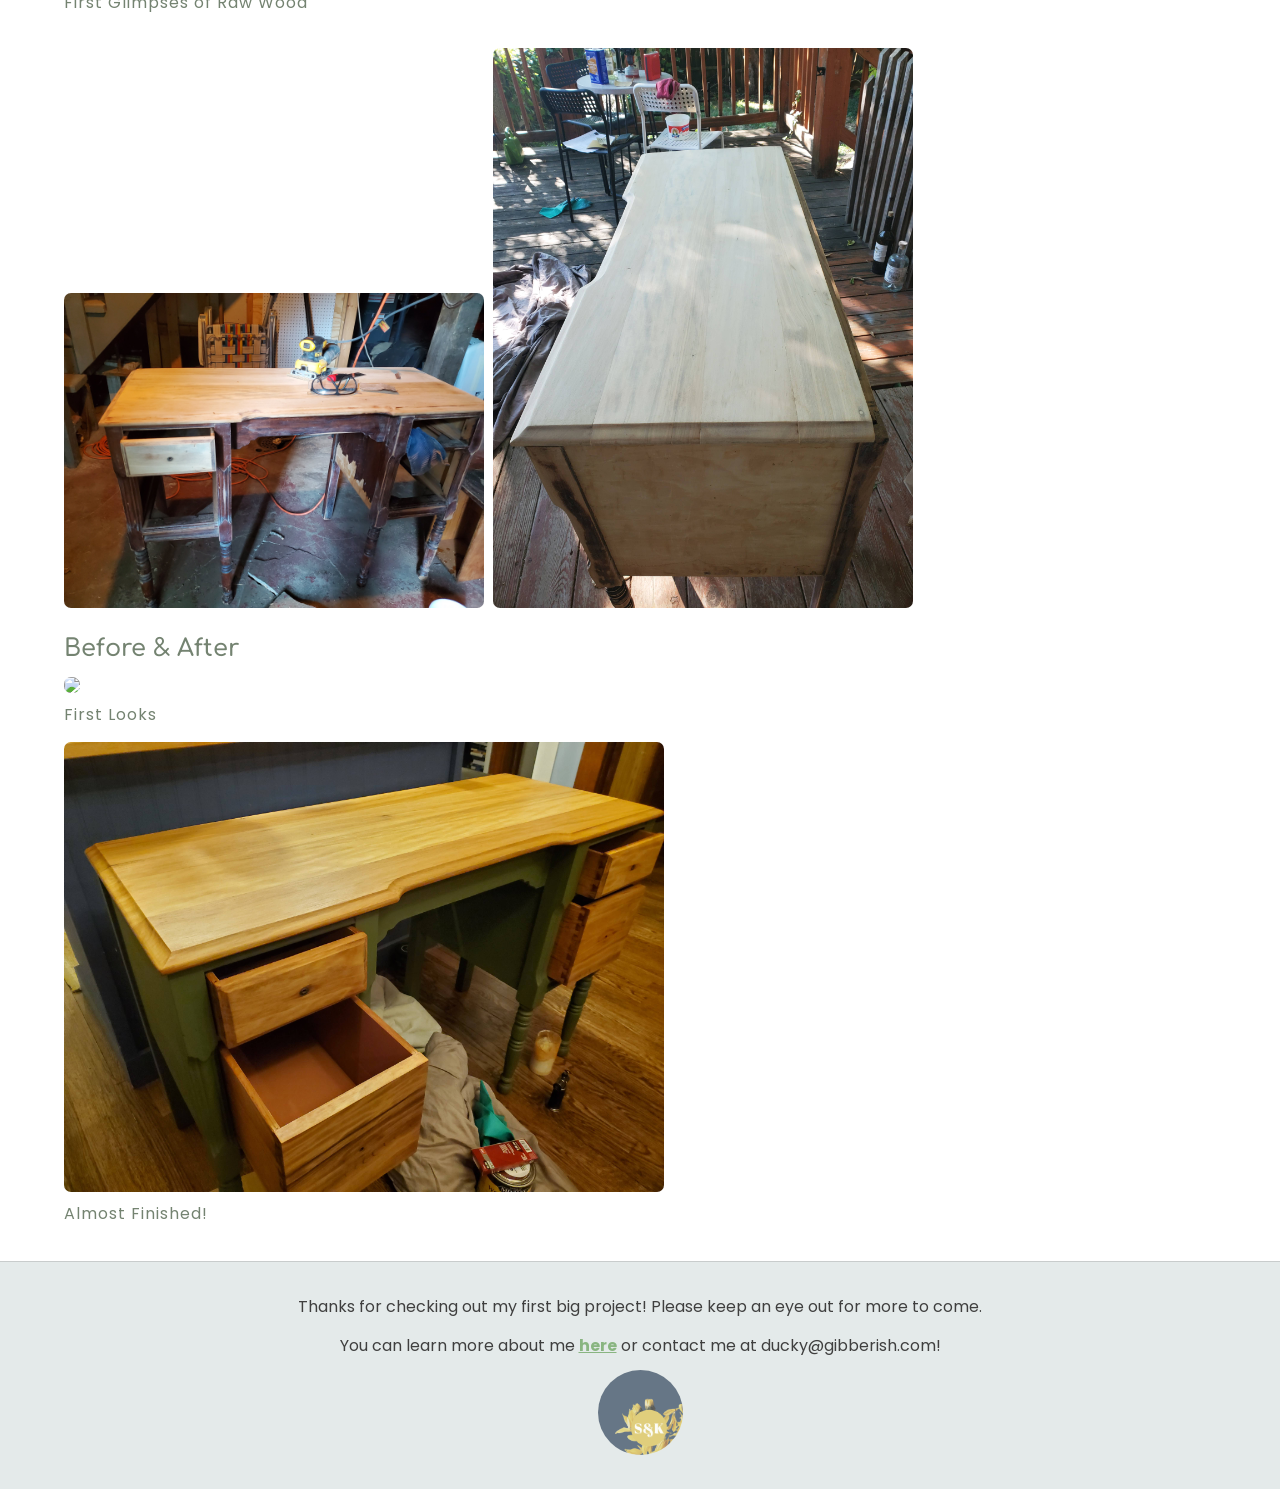
==== commit 1027a725: "MISC" ====
--- a/desk.html
+++ b/desk.html
@@ -74,18 +74,17 @@
           <figcaption class='caption'>First Glimpses of Raw Wood</figcaption>
           <br>
           <img src='./resources/Images/20220826_182515.jpg' height="" width="420" class='left-image' />
-          <img src='./resources/Images/20220908_164429.jpg' height="315" width="" />
+          <img src='./resources/Images/20220908_164429.jpg' height="" width="420" />
         </figure>
 
         <h2 class='title2'> Before & After </h2>
         <figure>
-          <p class='imghead'>First Looks</p>
           <img src='./resources/Images/20220811_135611.jpg' height="" width="600" class='left-image' />
-          <figcaption class='caption'></figcaption>
+          <figcaption class='caption'>First Looks</figcaption>
         </figure>
         <figure>
-          <p class='imghead'>Almost Finished!</p>
           <img src='./resources/Images/20221106_182358.jpg' height="" width="600" class='left-image' />
+          <figcaption class='caption'>Almost Finished!</figcaption>
         </figure>
       
       </div>
--- a/resources/css/desk.css
+++ b/resources/css/desk.css
@@ -34,7 +34,7 @@
 }
  
 #menuitems {
-  width: 70%;
+  width: 77%;
   display: flex;
   flex-wrap: wrap;
   justify-content:end;
@@ -42,44 +42,52 @@
 }
 
 #menuitems ul {
-  display: flex;
+  display: inline-flex;
+  flex-wrap: wrap;
   margin: 0 5px;
+}
+
+#menuitems li {
+  width: auto;
 }
 
 #menuitems li a {
   display: inline-flex;
-  flex: 1 0 50px;
+  flex-wrap: wrap;
+  /* flex: 1 0 50px; */
   margin: 0 3px;
   text-align: center;
   color: #f5f5f5;
   font-family: 'Poppins', sans-serif;
   font-weight: 700;
-  font-size: 16px;
+  font-size:calc(16px + (20 - 16) * ((100vw - 300px) / (1600-300)));
   letter-spacing: 4px;
   text-transform: uppercase;
   transition: background-color 0.75s color 0.75s;
   list-style: none;
-  padding: 8px;
+  padding: 12px 8px;
   border-radius: 7px;
+  text-decoration: none;
 }
 
 #menuitems a:hover {
-  color: black;
-  background-color: f5f5f5;
+  color: #1E2935;
+  background-color: #f5f5f5;
 }
 
 #menuitems a:active {
-  color: f5f5f5;
+  color: #f5f5f5;
   background-color: #aa6f10;
 }
 
 #TBD {
-  width: 10%;
+  width: 8%;
   text-align: center;
-  color: f5f5f5;
 }
 
-/* Need to continue editing here!!! */
+#TBD p {
+  color: #f5f5f5;
+}
 
 #banner {
   display: inline-flex;
@@ -88,7 +96,6 @@
   background-image: url('../Images/Sunflower.png'); 
   background-attachment: fixed;
   background-size: 85%;
-  /* height: 300px;  */
   width: 100%;
   flex-wrap: wrap;
   overflow-x:hidden;
@@ -103,7 +110,7 @@
   background-color: #f5f5f5;
   opacity: 0.75;
   font-family: 'Abril Fatface', cursive;
-  font-size:calc(32px + 2vw);
+  font-size:calc(32px + (55 - 32) * ((100vw - 300px) / (1600-300)));
   letter-spacing: 3px;
   text-align: center;
   width: 800px;
@@ -122,45 +129,37 @@
 h2,
 h3 {
   font-family: 'Comfortaa', cursive;
-  padding: 18px 0;
+  padding: 18px 0 10px 0;
 }
 
 .title2 {
   color: #748371;
-  font-weight: 400;
-  font-size:calc(25px + 2vw);
+  font-weight: 600;
+  font-size:calc(25px + (38 - 25) * ((100vw - 300px) / (1600-300)));
 }
 
 .title3 {
   color: #748371;
-  font-size:calc(20px + 2vw);
+  font-weight: 400;
+  font-size:calc(20px + (32 - 20) * ((100vw - 300px) / (1600-300)));
 }
 
 p {
   color: #000;
   font-family: 'Poppins', sans-serif;
-  font-size: 18px;
+  font-size:calc(14px + (18 - 14) * ((100vw - 300px) / (1600-300)));
   padding: 7px 0;
 }
-
-/* ul {
-  color: #000;
-  font-family: 'Montserrat', sans-serif;
-  font-size: 18px;
-  margin: 0px 0px;
-} */
 
 img {
   border-radius: 7px;
   margin: 5px 5px 5px 0;
+  max-width: 450px;
 }
 
-.main img {
-  max-width: 50%;
-}
-
-figure {
-  justify-content: space-around;
+.mainbody img {
+  max-width: 95%;
+  height: auto;
 }
 
 a {
@@ -171,20 +170,14 @@
   color: #F7FFFF;
 }
 
-/* .imghead {
-  color: #748371;
-  font-family: 'Comfortaa', cursive;
-  font-size: 20px;
-  font-weight: 600;
-} */
-
 .caption {
   color: #748371;
   font-weight: 400px;
   font-family: 'Poppins', sans-serif;
-  font-size: 15px;
+  font-size:calc(14px + (18 - 14) * ((100vw - 300px) / (1600-300)));
   letter-spacing: 1px;
   /* padding: 0 150px; */
+  padding-bottom: 10px;
 }
 
 
@@ -198,7 +191,7 @@
   margin-top: 25px;
 }
 
-a[href*='linkedin'] {
+footer a {
   color: #629D57;
   font-weight: bold;
 }
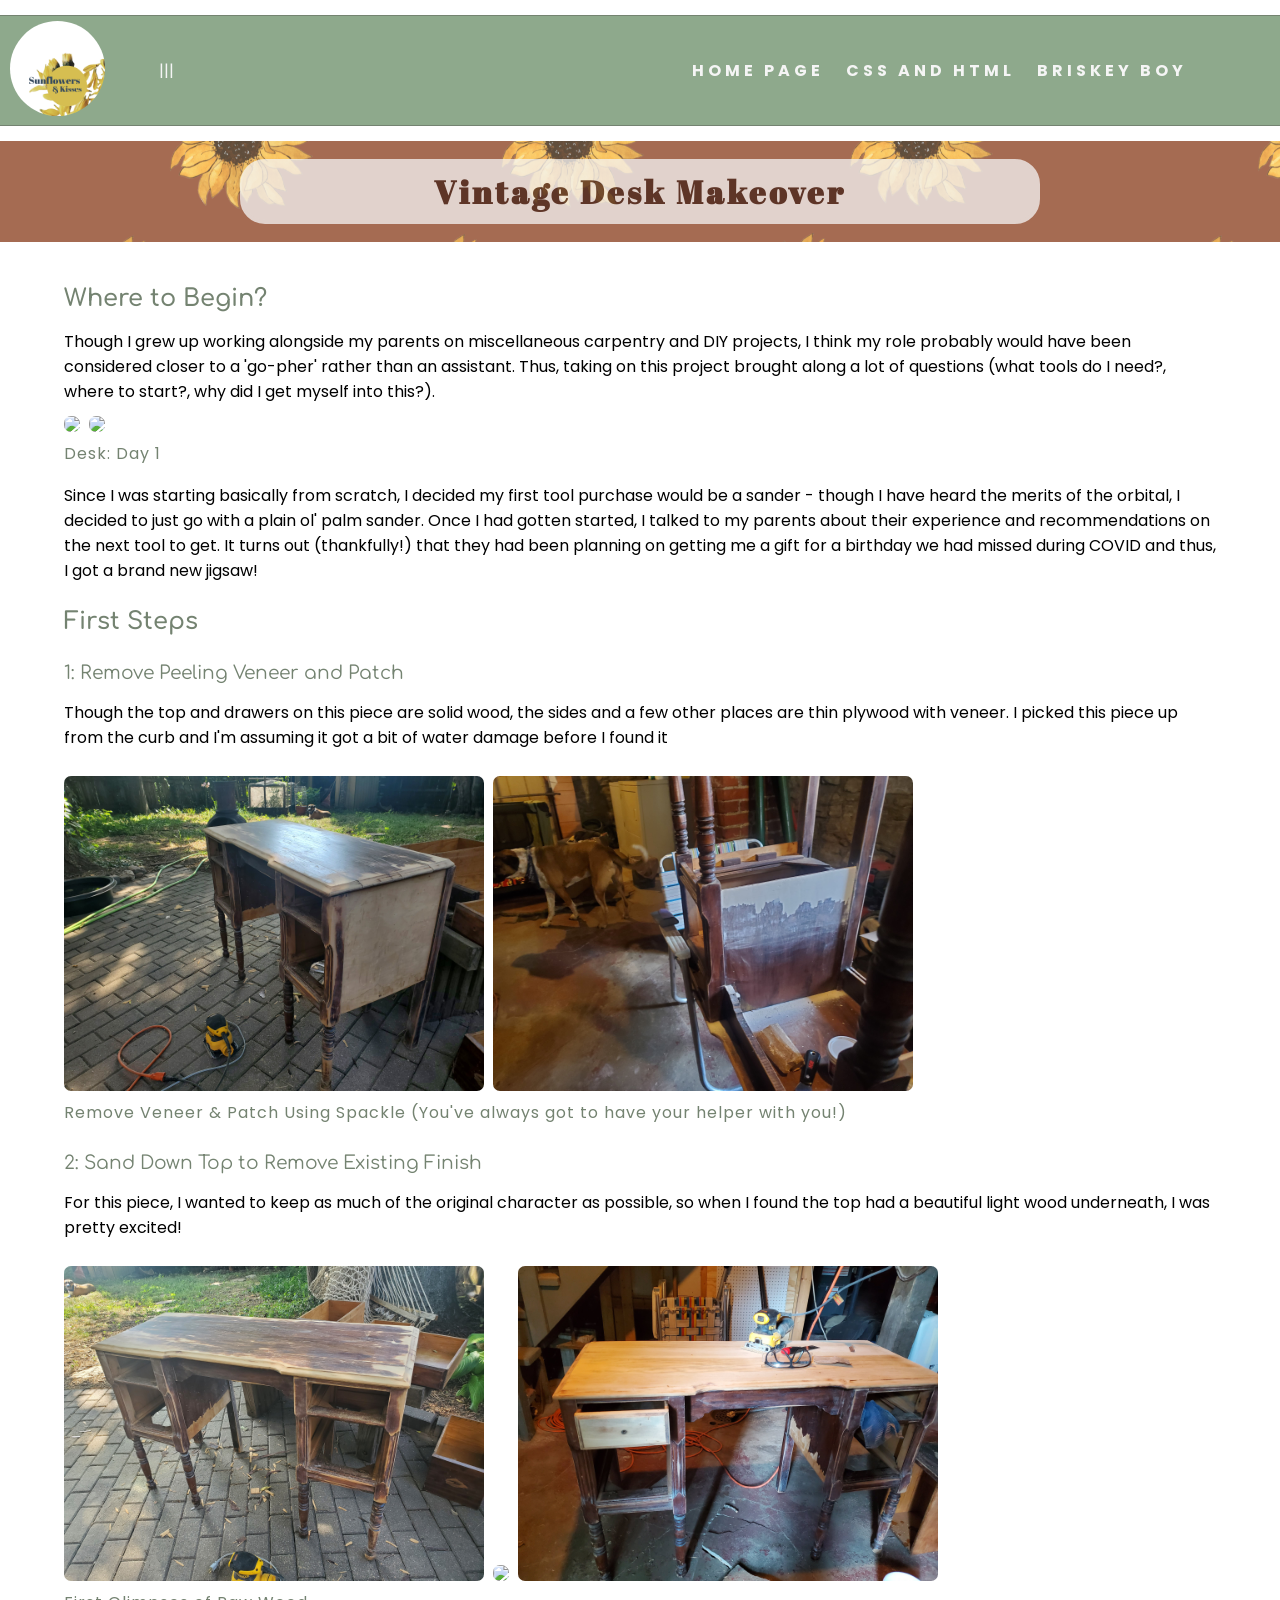
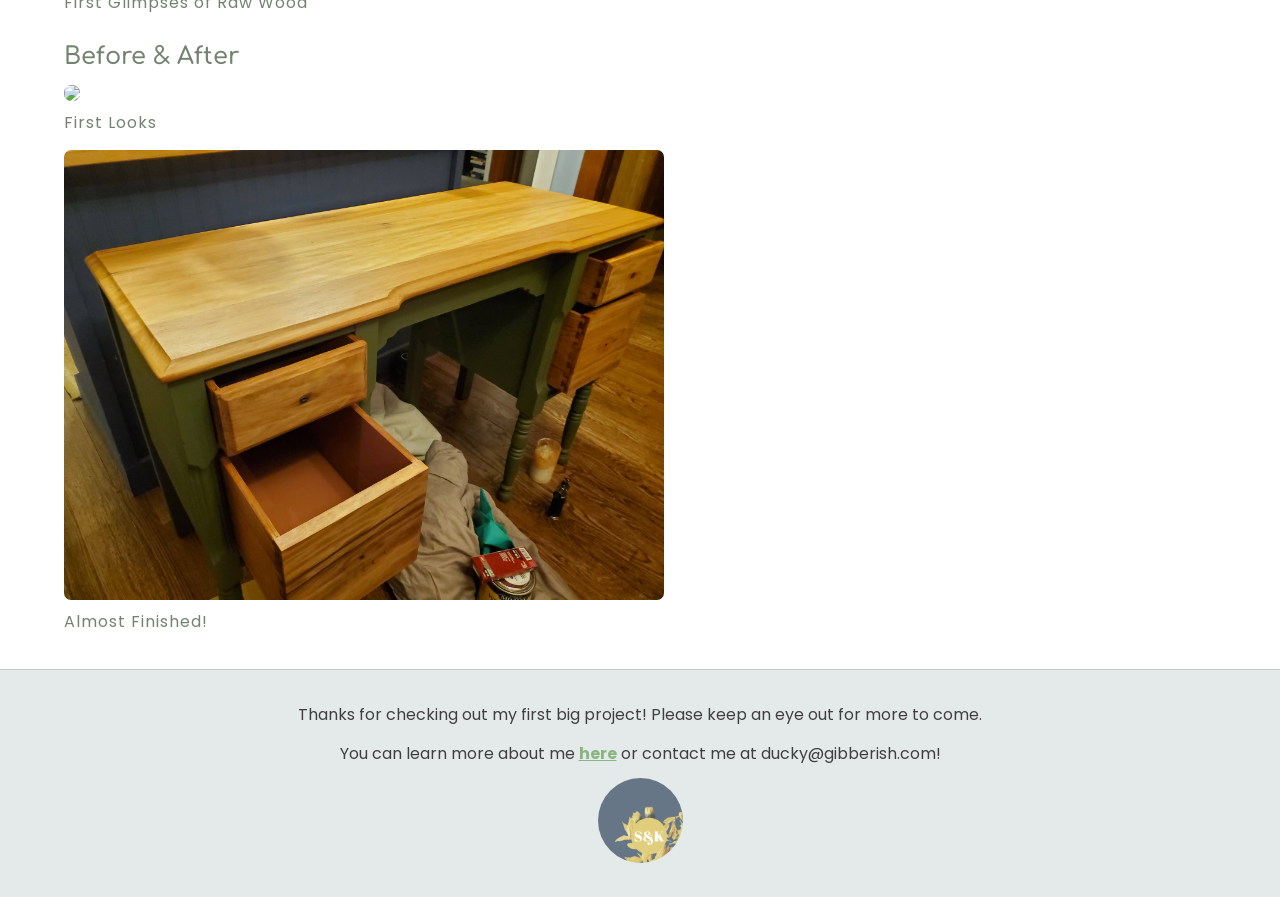
==== commit b79e1be6: "Update desk.html" ====
--- a/desk.html
+++ b/desk.html
@@ -2,12 +2,12 @@
 <html>
 <html lang="en">
   <head>
+    <link rel="preconnect" href="https://fonts.googleapis.com"><link rel="preconnect" href="https://fonts.gstatic.com" crossorigin><link href="https://fonts.googleapis.com/css2?family=Abril+Fatface&family=Comfortaa:wght@300;400;500;700&family=Dancing+Script:wght@400;700&family=Montserrat+Alternates:ital,wght@0,200;0,300;0,400;0,500;0,700;0,800;1,200;1,300;1,400&family=Poppins:ital,wght@0,300;0,400;1,300;1,400&display=swap" rel="stylesheet">
     <link href="./resources/css/desk.css" rel='stylesheet'>
     <meta charset="UTF-8">
     <meta http-equiv="X-UA-Compatible" content="IE=edge">
     <meta name="viewport" content="width=device-width, initial-scale=1.0">
-    <title>Brooke's Desk Revamp</title>
-    <link rel="preconnect" href="https://fonts.googleapis.com"><link rel="preconnect" href="https://fonts.gstatic.com" crossorigin><link href="https://fonts.googleapis.com/css2?family=Abril+Fatface&family=Comfortaa:wght@300;400;500;700&family=Dancing+Script:wght@400;700&family=Montserrat+Alternates:ital,wght@0,200;0,300;0,400;0,500;0,700;0,800;1,200;1,300;1,400&family=Poppins:ital,wght@0,300;0,400;1,300;1,400&display=swap" rel="stylesheet">
+    <title>S&K: Vintage Desk Makeover</title>
   </head>
 
   <body>
@@ -39,7 +39,7 @@
         
 
         <figure>
-          <img src='./resources/Images/20220811_135604.jpg' height="" width="420" class='left-image' />
+          <img src='./resources/Images/20220811_135604.jpg' height="" width="420" />
           <img src='./resources/Images/20220811_135611.jpg' height="" width="420" />
           <figcaption class='caption'>Desk: Day 1</figcaption>
         </figure>
@@ -58,7 +58,7 @@
         <p>
 
         <figure>
-          <img src='./resources/Images/20220815_161656.jpg' height="" width="420" class='left-image' />
+          <img src='./resources/Images/20220815_161656.jpg' height="" width="420" />
           <img src='./resources/Images/20220906_110650.jpg' height="" width="420" />
           <figcaption class='caption'>Remove Veneer & Patch Using Spackle (You've always got to have your helper with you!)
           </figcaption>
@@ -69,21 +69,19 @@
         found the top had a beautiful light wood underneath, I was pretty excited!
         <p>
         <figure>
-          <img src='./resources/Images/20220815_161702.jpg' height="" width="420" class='left-image' />
+          <img src='./resources/Images/20220815_161702.jpg' height="" width="420" />
           <img src='./resources/Images/20220908_180644.jpg' height="" width="420" />
+          <img src='./resources/Images/20220826_182515.jpg' height="" width="420" />
           <figcaption class='caption'>First Glimpses of Raw Wood</figcaption>
-          <br>
-          <img src='./resources/Images/20220826_182515.jpg' height="" width="420" class='left-image' />
-          <img src='./resources/Images/20220908_164429.jpg' height="" width="420" />
         </figure>
 
         <h2 class='title2'> Before & After </h2>
         <figure>
-          <img src='./resources/Images/20220811_135611.jpg' height="" width="600" class='left-image' />
+          <img src='./resources/Images/20220811_135611.jpg' height="" width="600" />
           <figcaption class='caption'>First Looks</figcaption>
         </figure>
         <figure>
-          <img src='./resources/Images/20221106_182358.jpg' height="" width="600" class='left-image' />
+          <img src='./resources/Images/20221106_182358.jpg' height="" width="600" />
           <figcaption class='caption'>Almost Finished!</figcaption>
         </figure>
       
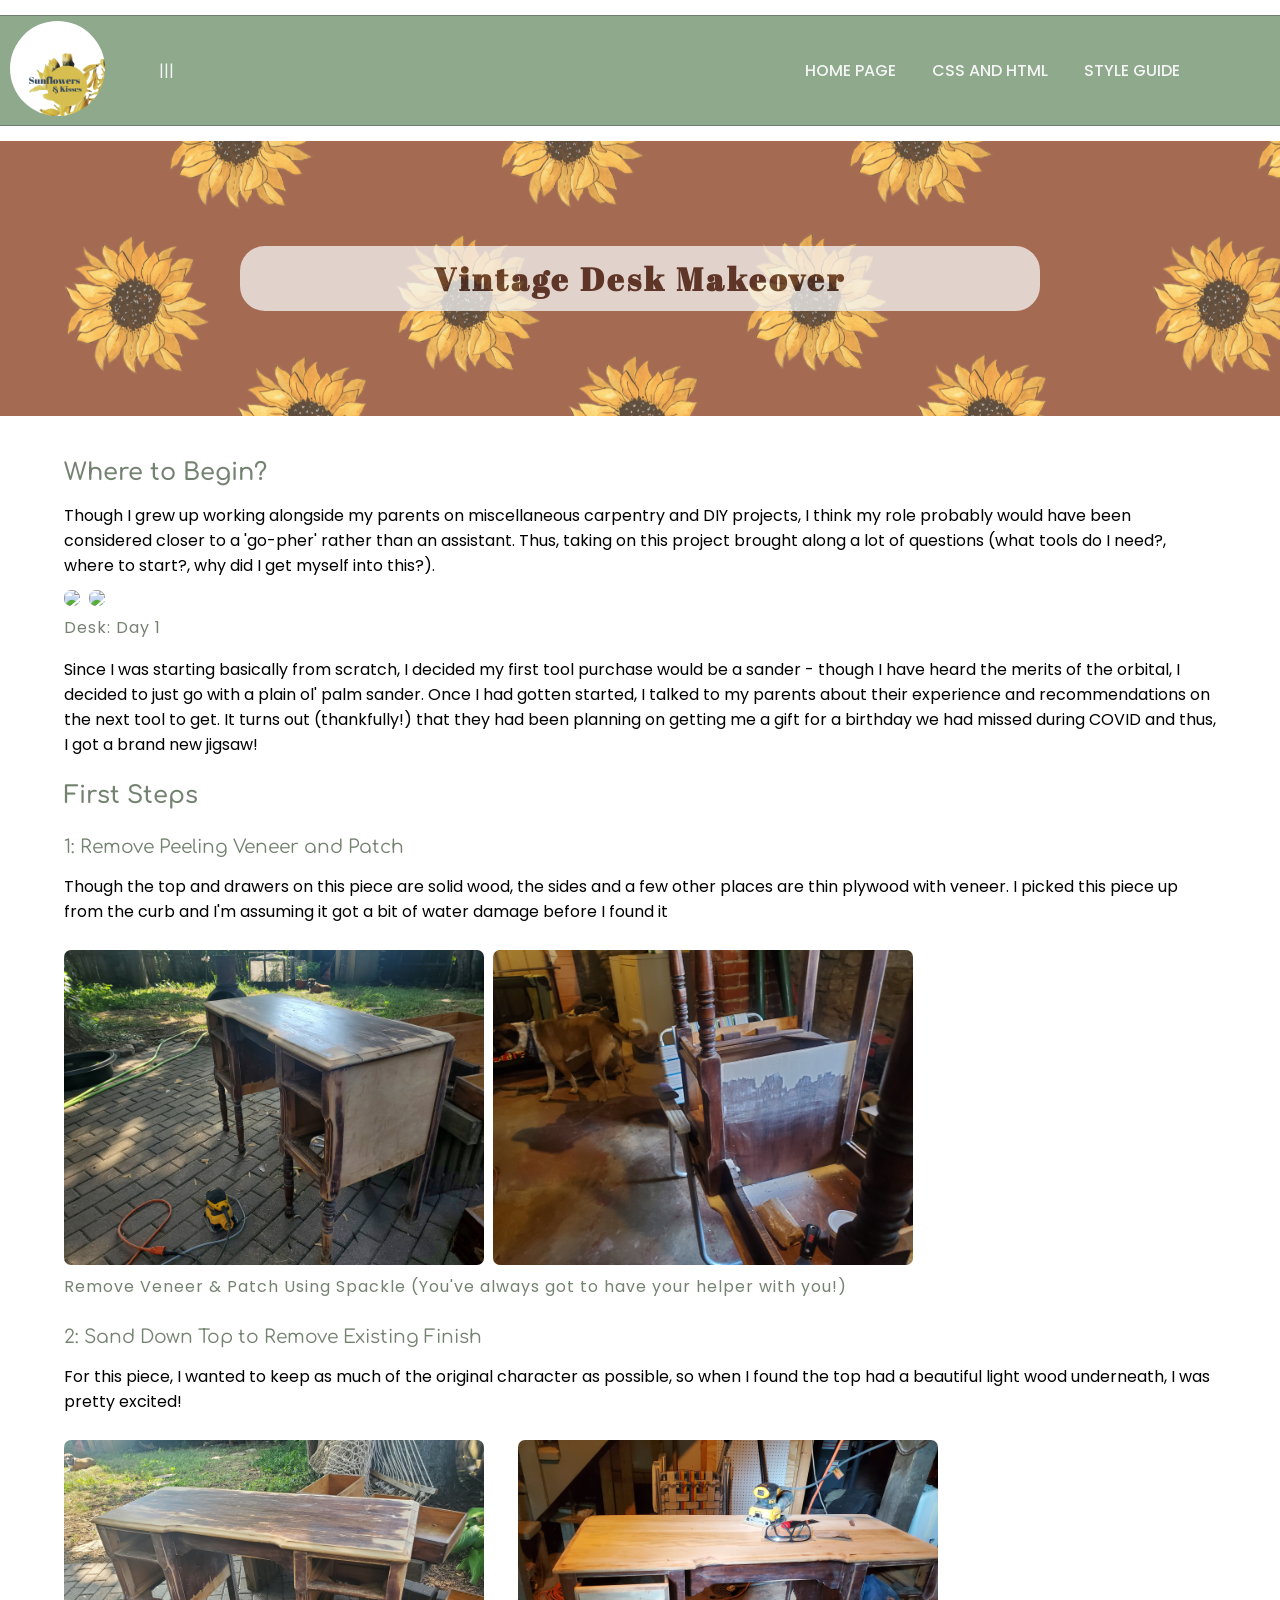
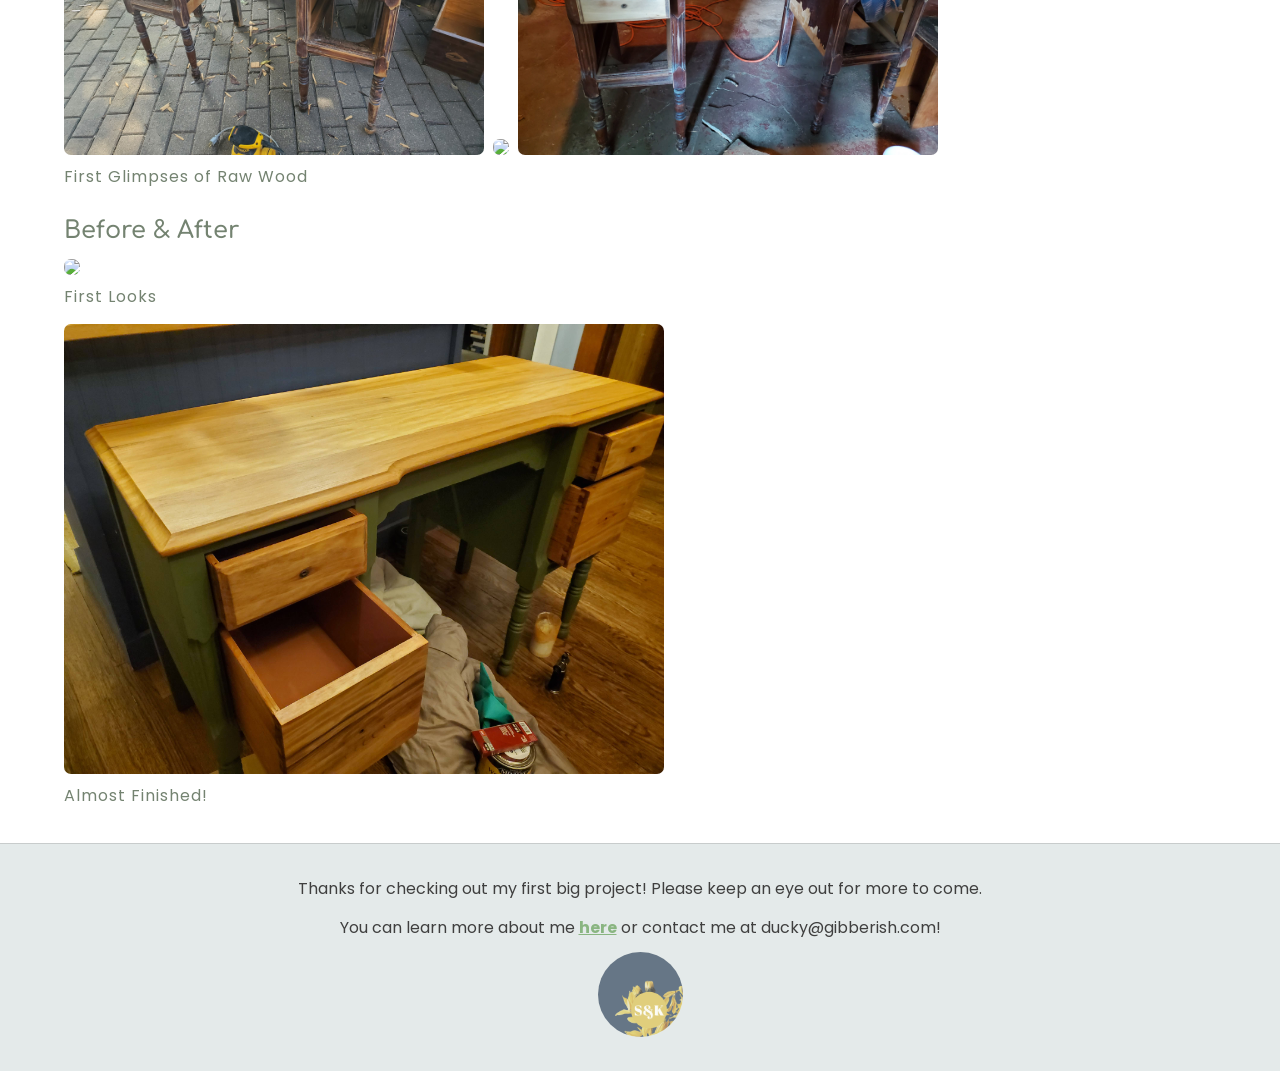
==== commit c008aea7: "MISC" ====
--- a/desk.html
+++ b/desk.html
@@ -2,7 +2,7 @@
 <html>
 <html lang="en">
   <head>
-    <link rel="preconnect" href="https://fonts.googleapis.com"><link rel="preconnect" href="https://fonts.gstatic.com" crossorigin><link href="https://fonts.googleapis.com/css2?family=Abril+Fatface&family=Comfortaa:wght@300;400;500;700&family=Dancing+Script:wght@400;700&family=Montserrat+Alternates:ital,wght@0,200;0,300;0,400;0,500;0,700;0,800;1,200;1,300;1,400&family=Poppins:ital,wght@0,300;0,400;1,300;1,400&display=swap" rel="stylesheet">
+    <link rel="preconnect" href="https://fonts.googleapis.com"><link rel="preconnect" href="https://fonts.gstatic.com" crossorigin><link href="https://fonts.googleapis.com/css2?family=Abril+Fatface&family=Comfortaa:wght@300;400;500;600;700&family=Dancing+Script:wght@400;500;600;700&family=Poppins:ital,wght@0,100;0,200;0,400;0,500;0,600;0,700;1,100;1,200;1,400;1,500;1,600;1,700&family=Sacramento&display=swap" rel="stylesheet">
     <link href="./resources/css/desk.css" rel='stylesheet'>
     <meta charset="UTF-8">
     <meta http-equiv="X-UA-Compatible" content="IE=edge">
@@ -22,7 +22,7 @@
         <ul>
           <li><a href='./index.html'>Home Page</a></li>
           <li><a href='./index1.html' title="A Few Quick Notes">CSS and HTML</a></li>
-          <li><a href='./resources/Images/Brisket.mp4' target="_blank">Briskey Boy</a></li>
+          <li class="center"><a href="index2.html" >Style Guide</a></li>
         </ul>
       </div>
      </nav>
--- a/resources/css/desk.css
+++ b/resources/css/desk.css
@@ -19,8 +19,8 @@
   flex-wrap: wrap;
   align-content:center;
   background-color: #8EA98C;
-  border-bottom: 1px solid #748371;
-  border-top: 1px solid #748371;
+  border-bottom: 1px solid #6F7E6E;
+  border-top: 1px solid #6F7E6E;
 }
  
 #nav#logocont {
@@ -54,30 +54,29 @@
 #menuitems li a {
   display: inline-flex;
   flex-wrap: wrap;
-  /* flex: 1 0 50px; */
   margin: 0 3px;
   text-align: center;
   color: #f5f5f5;
   font-family: 'Poppins', sans-serif;
-  font-weight: 700;
+  font-weight: 500;
   font-size:calc(16px + (20 - 16) * ((100vw - 300px) / (1600-300)));
-  letter-spacing: 4px;
+  /* letter-spacing: 4px; */
   text-transform: uppercase;
   transition: background-color 0.75s color 0.75s;
   list-style: none;
-  padding: 12px 8px;
+  padding: 12px 15px;
   border-radius: 7px;
   text-decoration: none;
 }
 
 #menuitems a:hover {
   color: #1E2935;
-  background-color: #f5f5f5;
+  background-color: #6F7E6E;
 }
 
 #menuitems a:active {
-  color: #f5f5f5;
-  background-color: #aa6f10;
+  color: #718091;
+  background-color: #A9B4A9;
 }
 
 #TBD {
@@ -97,6 +96,7 @@
   background-attachment: fixed;
   background-size: 85%;
   width: 100%;
+  height: 275px;
   flex-wrap: wrap;
   overflow-x:hidden;
   padding: 18px 5%;
@@ -110,7 +110,7 @@
   background-color: #f5f5f5;
   opacity: 0.75;
   font-family: 'Abril Fatface', cursive;
-  font-size:calc(32px + (55 - 32) * ((100vw - 300px) / (1600-300)));
+  font-size:calc(55px + (75 - 55) * ((100vw - 300px) / (1600-300)));
   letter-spacing: 3px;
   text-align: center;
   width: 800px;
